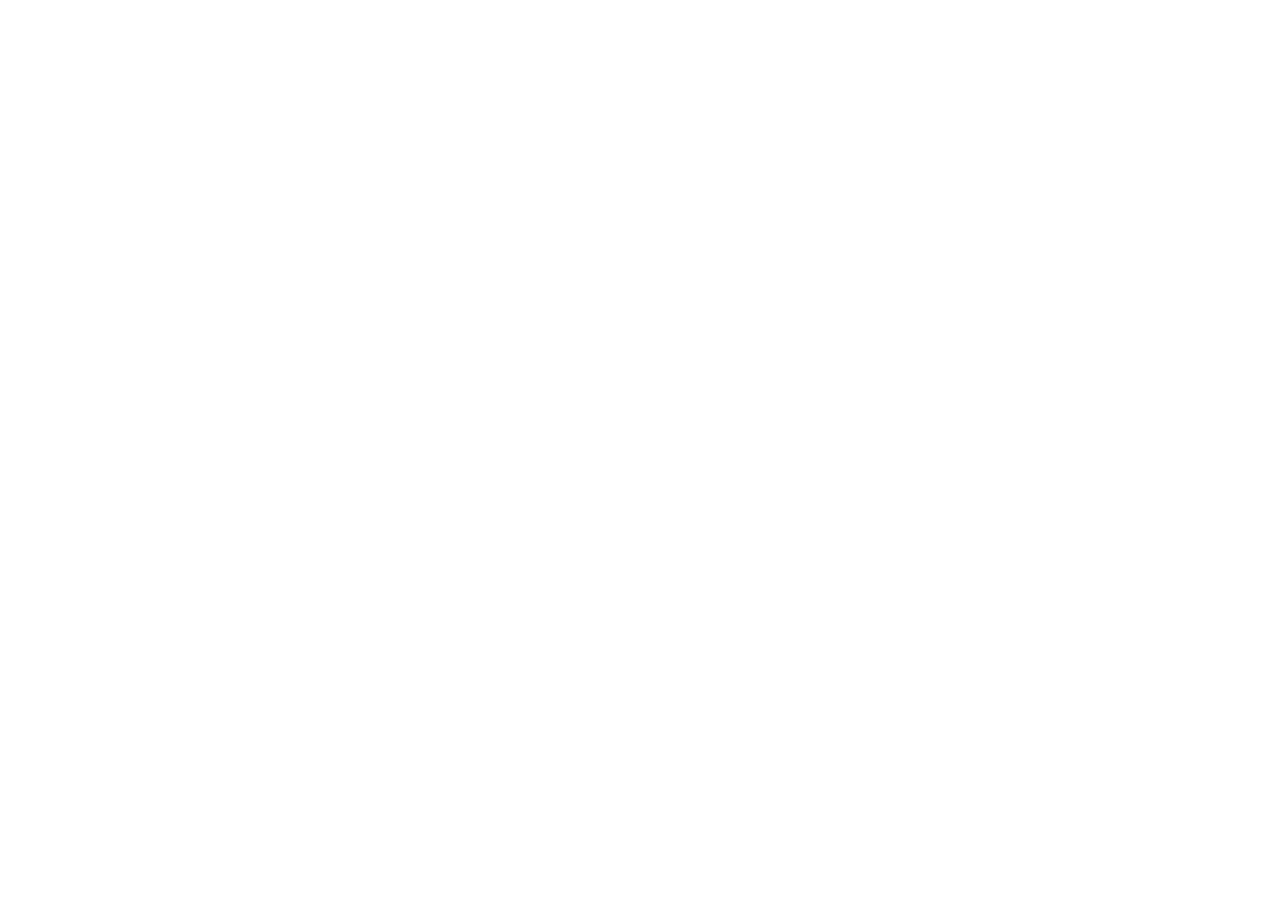
==== index.html @ 46de32ca "Update index.html" ====
<!doctype html>
<html lang="en">
  <head>
    <meta charset="UTF-8" />
    <link rel="icon" type="image/svg+xml" href="https://base44.com/logo_v2.svg" />
    <meta name="viewport" content="width=device-width, initial-scale=1.0" />
    
    <link rel="manifest" href="./manifest.json" />
    
    <title>Base44 APP</title>

    <script
      type="module"
      crossorigin
      src="./assets/index-KNVbCAAb.js"
    ></script>

    <link
      rel="stylesheet"
      crossorigin
      href="./assets/index-D_SB7FZJ.css"
    />
  </head>

  <body>
    <div id="root"></div>
  </body>
</html>
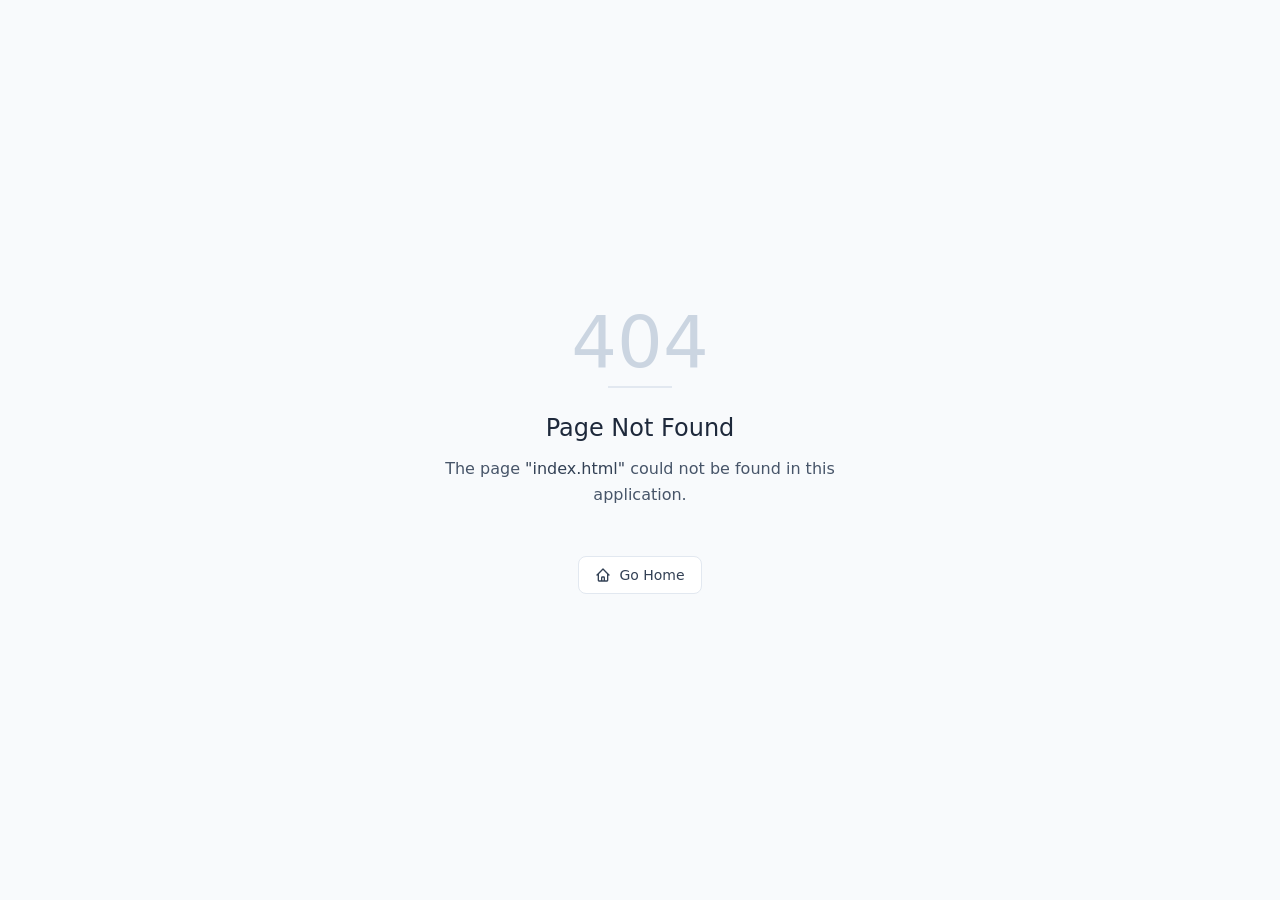
==== commit 710b972c: "Update index.html" ====
--- a/index.html
+++ b/index.html
@@ -4,24 +4,11 @@
     <meta charset="UTF-8" />
     <link rel="icon" type="image/svg+xml" href="https://base44.com/logo_v2.svg" />
     <meta name="viewport" content="width=device-width, initial-scale=1.0" />
-    
-    <link rel="manifest" href="./manifest.json" />
-    
-    <title>Base44 APP</title>
-
-    <script
-      type="module"
-      crossorigin
-      src="./assets/index-KNVbCAAb.js"
-    ></script>
-
-    <link
-      rel="stylesheet"
-      crossorigin
-      href="./assets/index-D_SB7FZJ.css"
-    />
+    <link rel="manifest" href="/manifest.json" />
+    <title>The LadyStringers Awakening Journals</title>
+    <script type="module" crossorigin src="/assets/index-knvbcaab.js"></script>
+    <link rel="stylesheet" crossorigin href="/assets/index-d_sb7fzj.css">
   </head>
-
   <body>
     <div id="root"></div>
   </body>
--- a/assets/index-d_sb7fzj.css
+++ b/assets/index-d_sb7fzj.css
@@ -0,0 +1 @@
+*,:before,:after{--tw-border-spacing-x: 0;--tw-border-spacing-y: 0;--tw-translate-x: 0;--tw-translate-y: 0;--tw-rotate: 0;--tw-skew-x: 0;--tw-skew-y: 0;--tw-scale-x: 1;--tw-scale-y: 1;--tw-pan-x: ;--tw-pan-y: ;--tw-pinch-zoom: ;--tw-scroll-snap-strictness: proximity;--tw-gradient-from-position: ;--tw-gradient-via-position: ;--tw-gradient-to-position: ;--tw-ordinal: ;--tw-slashed-zero: ;--tw-numeric-figure: ;--tw-numeric-spacing: ;--tw-numeric-fraction: ;--tw-ring-inset: ;--tw-ring-offset-width: 0px;--tw-ring-offset-color: #fff;--tw-ring-color: rgb(59 130 246 / .5);--tw-ring-offset-shadow: 0 0 #0000;--tw-ring-shadow: 0 0 #0000;--tw-shadow: 0 0 #0000;--tw-shadow-colored: 0 0 #0000;--tw-blur: ;--tw-brightness: ;--tw-contrast: ;--tw-grayscale: ;--tw-hue-rotate: ;--tw-invert: ;--tw-saturate: ;--tw-sepia: ;--tw-drop-shadow: ;--tw-backdrop-blur: ;--tw-backdrop-brightness: ;--tw-backdrop-contrast: ;--tw-backdrop-grayscale: ;--tw-backdrop-hue-rotate: ;--tw-backdrop-invert: ;--tw-backdrop-opacity: ;--tw-backdrop-saturate: ;--tw-backdrop-sepia: ;--tw-contain-size: ;--tw-contain-layout: ;--tw-contain-paint: ;--tw-contain-style: }::backdrop{--tw-border-spacing-x: 0;--tw-border-spacing-y: 0;--tw-translate-x: 0;--tw-translate-y: 0;--tw-rotate: 0;--tw-skew-x: 0;--tw-skew-y: 0;--tw-scale-x: 1;--tw-scale-y: 1;--tw-pan-x: ;--tw-pan-y: ;--tw-pinch-zoom: ;--tw-scroll-snap-strictness: proximity;--tw-gradient-from-position: ;--tw-gradient-via-position: ;--tw-gradient-to-position: ;--tw-ordinal: ;--tw-slashed-zero: ;--tw-numeric-figure: ;--tw-numeric-spacing: ;--tw-numeric-fraction: ;--tw-ring-inset: ;--tw-ring-offset-width: 0px;--tw-ring-offset-color: #fff;--tw-ring-color: rgb(59 130 246 / .5);--tw-ring-offset-shadow: 0 0 #0000;--tw-ring-shadow: 0 0 #0000;--tw-shadow: 0 0 #0000;--tw-shadow-colored: 0 0 #0000;--tw-blur: ;--tw-brightness: ;--tw-contrast: ;--tw-grayscale: ;--tw-hue-rotate: ;--tw-invert: ;--tw-saturate: ;--tw-sepia: ;--tw-drop-shadow: ;--tw-backdrop-blur: ;--tw-backdrop-brightness: ;--tw-backdrop-contrast: ;--tw-backdrop-grayscale: ;--tw-backdrop-hue-rotate: ;--tw-backdrop-invert: ;--tw-backdrop-opacity: ;--tw-backdrop-saturate: ;--tw-backdrop-sepia: ;--tw-contain-size: ;--tw-contain-layout: ;--tw-contain-paint: ;--tw-contain-style: }*,:before,:after{box-sizing:border-box;border-width:0;border-style:solid;border-color:#e5e7eb}:before,:after{--tw-content: ""}html,:host{line-height:1.5;-webkit-text-size-adjust:100%;-moz-tab-size:4;-o-tab-size:4;tab-size:4;font-family:ui-sans-serif,system-ui,sans-serif,"Apple Color Emoji","Segoe UI Emoji",Segoe UI Symbol,"Noto Color Emoji";font-feature-settings:normal;font-variation-settings:normal;-webkit-tap-highlight-color:transparent}body{margin:0;line-height:inherit}hr{height:0;color:inherit;border-top-width:1px}abbr:where([title]){-webkit-text-decoration:underline dotted;text-decoration:underline dotted}h1,h2,h3,h4,h5,h6{font-size:inherit;font-weight:inherit}a{color:inherit;text-decoration:inherit}b,strong{font-weight:bolder}code,kbd,samp,pre{font-family:ui-monospace,SFMono-Regular,Menlo,Monaco,Consolas,Liberation Mono,Courier New,monospace;font-feature-settings:normal;font-variation-settings:normal;font-size:1em}small{font-size:80%}sub,sup{font-size:75%;line-height:0;position:relative;vertical-align:baseline}sub{bottom:-.25em}sup{top:-.5em}table{text-indent:0;border-color:inherit;border-collapse:collapse}button,input,optgroup,select,textarea{font-family:inherit;font-feature-settings:inherit;font-variation-settings:inherit;font-size:100%;font-weight:inherit;line-height:inherit;letter-spacing:inherit;color:inherit;margin:0;padding:0}button,select{text-transform:none}button,input:where([type=button]),input:where([type=reset]),input:where([type=submit]){-webkit-appearance:button;background-color:transparent;background-image:none}:-moz-focusring{outline:auto}:-moz-ui-invalid{box-shadow:none}progress{vertical-align:baseline}::-webkit-inner-spin-button,::-webkit-outer-spin-button{height:auto}[type=search]{-webkit-appearance:textfield;outline-offset:-2px}::-webkit-search-decoration{-webkit-appearance:none}::-webkit-file-upload-button{-webkit-appearance:button;font:inherit}summary{display:list-item}blockquote,dl,dd,h1,h2,h3,h4,h5,h6,hr,figure,p,pre{margin:0}fieldset{margin:0;padding:0}legend{padding:0}ol,ul,menu{list-style:none;margin:0;padding:0}dialog{padding:0}textarea{resize:vertical}input::-moz-placeholder,textarea::-moz-placeholder{opacity:1;color:#9ca3af}input::placeholder,textarea::placeholder{opacity:1;color:#9ca3af}button,[role=button]{cursor:pointer}:disabled{cursor:default}img,svg,video,canvas,audio,iframe,embed,object{display:block;vertical-align:middle}img,video{max-width:100%;height:auto}[hidden]:where(:not([hidden=until-found])){display:none}:root{--background: 0 0% 100%;--foreground: 0 0% 3.9%;--card: 0 0% 100%;--card-foreground: 0 0% 3.9%;--popover: 0 0% 100%;--popover-foreground: 0 0% 3.9%;--primary: 0 0% 9%;--primary-foreground: 0 0% 98%;--secondary: 0 0% 96.1%;--secondary-foreground: 0 0% 9%;--muted: 0 0% 96.1%;--muted-foreground: 0 0% 45.1%;--accent: 0 0% 96.1%;--accent-foreground: 0 0% 9%;--destructive: 0 84.2% 60.2%;--destructive-foreground: 0 0% 98%;--border: 0 0% 89.8%;--input: 0 0% 89.8%;--ring: 0 0% 3.9%;--chart-1: 12 76% 61%;--chart-2: 173 58% 39%;--chart-3: 197 37% 24%;--chart-4: 43 74% 66%;--chart-5: 27 87% 67%;--radius: .5rem;--sidebar-background: 0 0% 98%;--sidebar-foreground: 240 5.3% 26.1%;--sidebar-primary: 240 5.9% 10%;--sidebar-primary-foreground: 0 0% 98%;--sidebar-accent: 240 4.8% 95.9%;--sidebar-accent-foreground: 240 5.9% 10%;--sidebar-border: 220 13% 91%;--sidebar-ring: 217.2 91.2% 59.8%}.dark{--background: 0 0% 3.9%;--foreground: 0 0% 98%;--card: 0 0% 3.9%;--card-foreground: 0 0% 98%;--popover: 0 0% 3.9%;--popover-foreground: 0 0% 98%;--primary: 0 0% 98%;--primary-foreground: 0 0% 9%;--secondary: 0 0% 14.9%;--secondary-foreground: 0 0% 98%;--muted: 0 0% 14.9%;--muted-foreground: 0 0% 63.9%;--accent: 0 0% 14.9%;--accent-foreground: 0 0% 98%;--destructive: 0 62.8% 30.6%;--destructive-foreground: 0 0% 98%;--border: 0 0% 14.9%;--input: 0 0% 14.9%;--ring: 0 0% 83.1%;--chart-1: 220 70% 50%;--chart-2: 160 60% 45%;--chart-3: 30 80% 55%;--chart-4: 280 65% 60%;--chart-5: 340 75% 55%;--sidebar-background: 240 5.9% 10%;--sidebar-foreground: 240 4.8% 95.9%;--sidebar-primary: 224.3 76.3% 48%;--sidebar-primary-foreground: 0 0% 100%;--sidebar-accent: 240 3.7% 15.9%;--sidebar-accent-foreground: 240 4.8% 95.9%;--sidebar-border: 240 3.7% 15.9%;--sidebar-ring: 217.2 91.2% 59.8%}*{border-color:hsl(var(--border));outline-color:hsl(var(--ring) / .5)}body{background-color:hsl(var(--background));color:hsl(var(--foreground))}.sr-only{position:absolute;width:1px;height:1px;padding:0;margin:-1px;overflow:hidden;clip:rect(0,0,0,0);white-space:nowrap;border-width:0}.pointer-events-none{pointer-events:none}.pointer-events-auto{pointer-events:auto}.visible{visibility:visible}.invisible{visibility:hidden}.fixed{position:fixed}.absolute{position:absolute}.relative{position:relative}.sticky{position:sticky}.inset-0{top:0;right:0;bottom:0;left:0}.inset-x-0{left:0;right:0}.inset-y-0{top:0;bottom:0}.-bottom-12{bottom:-3rem}.-left-12{left:-3rem}.-right-12{right:-3rem}.-top-12{top:-3rem}.bottom-0{bottom:0}.bottom-1\/4{bottom:25%}.left-0{left:0}.left-1{left:.25rem}.left-1\/2{left:50%}.left-1\/4{left:25%}.left-2{left:.5rem}.left-3{left:.75rem}.left-4{left:1rem}.left-\[50\%\]{left:50%}.right-0{right:0}.right-1{right:.25rem}.right-1\/4{right:25%}.right-2{right:.5rem}.right-3{right:.75rem}.right-4{right:1rem}.top-0{top:0}.top-1\.5{top:.375rem}.top-1\/2{top:50%}.top-1\/4{top:25%}.top-2{top:.5rem}.top-3\.5{top:.875rem}.top-4{top:1rem}.top-8{top:2rem}.top-\[1px\]{top:1px}.top-\[50\%\]{top:50%}.top-\[60\%\]{top:60%}.top-full{top:100%}.z-10{z-index:10}.z-20{z-index:20}.z-40{z-index:40}.z-50{z-index:50}.z-\[100\]{z-index:100}.z-\[1\]{z-index:1}.-mx-1{margin-left:-.25rem;margin-right:-.25rem}.mx-2{margin-left:.5rem;margin-right:.5rem}.mx-3\.5{margin-left:.875rem;margin-right:.875rem}.mx-auto{margin-left:auto;margin-right:auto}.my-0\.5{margin-top:.125rem;margin-bottom:.125rem}.my-1{margin-top:.25rem;margin-bottom:.25rem}.my-10{margin-top:2.5rem;margin-bottom:2.5rem}.-ml-4{margin-left:-1rem}.-mt-16{margin-top:-4rem}.-mt-4{margin-top:-1rem}.mb-0{margin-bottom:0}.mb-1{margin-bottom:.25rem}.mb-10{margin-bottom:2.5rem}.mb-12{margin-bottom:3rem}.mb-16{margin-bottom:4rem}.mb-2{margin-bottom:.5rem}.mb-24{margin-bottom:6rem}.mb-3{margin-bottom:.75rem}.mb-4{margin-bottom:1rem}.mb-5{margin-bottom:1.25rem}.mb-6{margin-bottom:1.5rem}.mb-8{margin-bottom:2rem}.ml-1{margin-left:.25rem}.ml-auto{margin-left:auto}.mr-2{margin-right:.5rem}.mt-0\.5{margin-top:.125rem}.mt-1\.5{margin-top:.375rem}.mt-10{margin-top:2.5rem}.mt-16{margin-top:4rem}.mt-2{margin-top:.5rem}.mt-24{margin-top:6rem}.mt-28{margin-top:7rem}.mt-4{margin-top:1rem}.mt-8{margin-top:2rem}.mt-auto{margin-top:auto}.block{display:block}.flex{display:flex}.inline-flex{display:inline-flex}.table{display:table}.grid{display:grid}.hidden{display:none}.aspect-square{aspect-ratio:1 / 1}.aspect-video{aspect-ratio:16 / 9}.size-4{width:1rem;height:1rem}.h-0\.5{height:.125rem}.h-1\.5{height:.375rem}.h-10{height:2.5rem}.h-11{height:2.75rem}.h-12{height:3rem}.h-16{height:4rem}.h-2{height:.5rem}.h-2\.5{height:.625rem}.h-20{height:5rem}.h-3{height:.75rem}.h-3\.5{height:.875rem}.h-4{height:1rem}.h-5{height:1.25rem}.h-6{height:1.5rem}.h-7{height:1.75rem}.h-8{height:2rem}.h-9{height:2.25rem}.h-\[1px\]{height:1px}.h-\[500px\]{height:500px}.h-\[600px\]{height:600px}.h-\[800px\]{height:800px}.h-\[var\(--radix-navigation-menu-viewport-height\)\]{height:var(--radix-navigation-menu-viewport-height)}.h-\[var\(--radix-select-trigger-height\)\]{height:var(--radix-select-trigger-height)}.h-auto{height:auto}.h-full{height:100%}.h-px{height:1px}.h-svh{height:100svh}.max-h-96{max-height:24rem}.max-h-\[300px\]{max-height:300px}.max-h-screen{max-height:100vh}.min-h-0{min-height:0px}.min-h-\[44px\]{min-height:44px}.min-h-\[60px\]{min-height:60px}.min-h-screen{min-height:100vh}.min-h-svh{min-height:100svh}.w-0{width:0px}.w-1{width:.25rem}.w-10{width:2.5rem}.w-11{width:2.75rem}.w-12{width:3rem}.w-16{width:4rem}.w-2{width:.5rem}.w-2\.5{width:.625rem}.w-3{width:.75rem}.w-3\.5{width:.875rem}.w-3\/4{width:75%}.w-32{width:8rem}.w-4{width:1rem}.w-5{width:1.25rem}.w-6{width:1.5rem}.w-64{width:16rem}.w-7{width:1.75rem}.w-72{width:18rem}.w-8{width:2rem}.w-9{width:2.25rem}.w-\[--sidebar-width\]{width:var(--sidebar-width)}.w-\[100px\]{width:100px}.w-\[1px\]{width:1px}.w-\[500px\]{width:500px}.w-\[600px\]{width:600px}.w-\[800px\]{width:800px}.w-auto{width:auto}.w-full{width:100%}.w-max{width:-moz-max-content;width:max-content}.w-px{width:1px}.min-w-0{min-width:0px}.min-w-10{min-width:2.5rem}.min-w-5{min-width:1.25rem}.min-w-8{min-width:2rem}.min-w-9{min-width:2.25rem}.min-w-\[12rem\]{min-width:12rem}.min-w-\[8rem\]{min-width:8rem}.min-w-\[var\(--radix-select-trigger-width\)\]{min-width:var(--radix-select-trigger-width)}.max-w-2xl{max-width:42rem}.max-w-3xl{max-width:48rem}.max-w-5xl{max-width:64rem}.max-w-7xl{max-width:80rem}.max-w-\[--skeleton-width\]{max-width:var(--skeleton-width)}.max-w-\[820px\]{max-width:820px}.max-w-lg{max-width:32rem}.max-w-max{max-width:-moz-max-content;max-width:max-content}.max-w-md{max-width:28rem}.max-w-sm{max-width:24rem}.max-w-xl{max-width:36rem}.flex-1{flex:1 1 0%}.flex-shrink-0,.shrink-0{flex-shrink:0}.grow{flex-grow:1}.grow-0{flex-grow:0}.basis-full{flex-basis:100%}.caption-bottom{caption-side:bottom}.border-collapse{border-collapse:collapse}.-translate-x-1\/2{--tw-translate-x: -50%;transform:translate(var(--tw-translate-x),var(--tw-translate-y)) rotate(var(--tw-rotate)) skew(var(--tw-skew-x)) skewY(var(--tw-skew-y)) scaleX(var(--tw-scale-x)) scaleY(var(--tw-scale-y))}.-translate-x-px{--tw-translate-x: -1px;transform:translate(var(--tw-translate-x),var(--tw-translate-y)) rotate(var(--tw-rotate)) skew(var(--tw-skew-x)) skewY(var(--tw-skew-y)) scaleX(var(--tw-scale-x)) scaleY(var(--tw-scale-y))}.-translate-y-1\/2{--tw-translate-y: -50%;transform:translate(var(--tw-translate-x),var(--tw-translate-y)) rotate(var(--tw-rotate)) skew(var(--tw-skew-x)) skewY(var(--tw-skew-y)) scaleX(var(--tw-scale-x)) scaleY(var(--tw-scale-y))}.translate-x-\[-50\%\]{--tw-translate-x: -50%;transform:translate(var(--tw-translate-x),var(--tw-translate-y)) rotate(var(--tw-rotate)) skew(var(--tw-skew-x)) skewY(var(--tw-skew-y)) scaleX(var(--tw-scale-x)) scaleY(var(--tw-scale-y))}.translate-x-px{--tw-translate-x: 1px;transform:translate(var(--tw-translate-x),var(--tw-translate-y)) rotate(var(--tw-rotate)) skew(var(--tw-skew-x)) skewY(var(--tw-skew-y)) scaleX(var(--tw-scale-x)) scaleY(var(--tw-scale-y))}.translate-y-\[-50\%\]{--tw-translate-y: -50%;transform:translate(var(--tw-translate-x),var(--tw-translate-y)) rotate(var(--tw-rotate)) skew(var(--tw-skew-x)) skewY(var(--tw-skew-y)) scaleX(var(--tw-scale-x)) scaleY(var(--tw-scale-y))}.rotate-45{--tw-rotate: 45deg;transform:translate(var(--tw-translate-x),var(--tw-translate-y)) rotate(var(--tw-rotate)) skew(var(--tw-skew-x)) skewY(var(--tw-skew-y)) scaleX(var(--tw-scale-x)) scaleY(var(--tw-scale-y))}.rotate-90{--tw-rotate: 90deg;transform:translate(var(--tw-translate-x),var(--tw-translate-y)) rotate(var(--tw-rotate)) skew(var(--tw-skew-x)) skewY(var(--tw-skew-y)) scaleX(var(--tw-scale-x)) scaleY(var(--tw-scale-y))}.transform{transform:translate(var(--tw-translate-x),var(--tw-translate-y)) rotate(var(--tw-rotate)) skew(var(--tw-skew-x)) skewY(var(--tw-skew-y)) scaleX(var(--tw-scale-x)) scaleY(var(--tw-scale-y))}@keyframes pulse{50%{opacity:.5}}.animate-pulse{animation:pulse 2s cubic-bezier(.4,0,.6,1) infinite}@keyframes spin{to{transform:rotate(360deg)}}.animate-spin{animation:spin 1s linear infinite}.cursor-default{cursor:default}.cursor-pointer{cursor:pointer}.touch-none{touch-action:none}.select-none{-webkit-user-select:none;-moz-user-select:none;user-select:none}.list-inside{list-style-position:inside}.list-disc{list-style-type:disc}.list-none{list-style-type:none}.grid-cols-1{grid-template-columns:repeat(1,minmax(0,1fr))}.flex-row{flex-direction:row}.flex-col{flex-direction:column}.flex-col-reverse{flex-direction:column-reverse}.flex-wrap{flex-wrap:wrap}.items-start{align-items:flex-start}.items-end{align-items:flex-end}.items-center{align-items:center}.items-stretch{align-items:stretch}.justify-center{justify-content:center}.justify-between{justify-content:space-between}.justify-around{justify-content:space-around}.gap-1{gap:.25rem}.gap-1\.5{gap:.375rem}.gap-2{gap:.5rem}.gap-3{gap:.75rem}.gap-4{gap:1rem}.gap-6{gap:1.5rem}.space-x-1>:not([hidden])~:not([hidden]){--tw-space-x-reverse: 0;margin-right:calc(.25rem * var(--tw-space-x-reverse));margin-left:calc(.25rem * calc(1 - var(--tw-space-x-reverse)))}.space-x-3>:not([hidden])~:not([hidden]){--tw-space-x-reverse: 0;margin-right:calc(.75rem * var(--tw-space-x-reverse));margin-left:calc(.75rem * calc(1 - var(--tw-space-x-reverse)))}.space-x-4>:not([hidden])~:not([hidden]){--tw-space-x-reverse: 0;margin-right:calc(1rem * var(--tw-space-x-reverse));margin-left:calc(1rem * calc(1 - var(--tw-space-x-reverse)))}.space-y-1>:not([hidden])~:not([hidden]){--tw-space-y-reverse: 0;margin-top:calc(.25rem * calc(1 - var(--tw-space-y-reverse)));margin-bottom:calc(.25rem * var(--tw-space-y-reverse))}.space-y-1\.5>:not([hidden])~:not([hidden]){--tw-space-y-reverse: 0;margin-top:calc(.375rem * calc(1 - var(--tw-space-y-reverse)));margin-bottom:calc(.375rem * var(--tw-space-y-reverse))}.space-y-2>:not([hidden])~:not([hidden]){--tw-space-y-reverse: 0;margin-top:calc(.5rem * calc(1 - var(--tw-space-y-reverse)));margin-bottom:calc(.5rem * var(--tw-space-y-reverse))}.space-y-20>:not([hidden])~:not([hidden]){--tw-space-y-reverse: 0;margin-top:calc(5rem * calc(1 - var(--tw-space-y-reverse)));margin-bottom:calc(5rem * var(--tw-space-y-reverse))}.space-y-3>:not([hidden])~:not([hidden]){--tw-space-y-reverse: 0;margin-top:calc(.75rem * calc(1 - var(--tw-space-y-reverse)));margin-bottom:calc(.75rem * var(--tw-space-y-reverse))}.space-y-4>:not([hidden])~:not([hidden]){--tw-space-y-reverse: 0;margin-top:calc(1rem * calc(1 - var(--tw-space-y-reverse)));margin-bottom:calc(1rem * var(--tw-space-y-reverse))}.space-y-6>:not([hidden])~:not([hidden]){--tw-space-y-reverse: 0;margin-top:calc(1.5rem * calc(1 - var(--tw-space-y-reverse)));margin-bottom:calc(1.5rem * var(--tw-space-y-reverse))}.overflow-auto{overflow:auto}.overflow-hidden{overflow:hidden}.overflow-y-auto{overflow-y:auto}.overflow-x-hidden{overflow-x:hidden}.whitespace-nowrap{white-space:nowrap}.break-words{overflow-wrap:break-word}.rounded{border-radius:.25rem}.rounded-2xl{border-radius:1rem}.rounded-\[2px\]{border-radius:2px}.rounded-\[inherit\]{border-radius:inherit}.rounded-full{border-radius:9999px}.rounded-lg{border-radius:var(--radius)}.rounded-md{border-radius:calc(var(--radius) - 2px)}.rounded-sm{border-radius:calc(var(--radius) - 4px)}.rounded-xl{border-radius:.75rem}.rounded-t-\[10px\]{border-top-left-radius:10px;border-top-right-radius:10px}.rounded-tl-sm{border-top-left-radius:calc(var(--radius) - 4px)}.border{border-width:1px}.border-2{border-width:2px}.border-4{border-width:4px}.border-\[1\.5px\]{border-width:1.5px}.border-y{border-top-width:1px;border-bottom-width:1px}.border-b{border-bottom-width:1px}.border-l{border-left-width:1px}.border-l-2{border-left-width:2px}.border-r{border-right-width:1px}.border-t{border-top-width:1px}.border-dashed{border-style:dashed}.border-\[\#C4A484\]\/15{border-color:#c4a48426}.border-\[\#C4A484\]\/20{border-color:#c4a48433}.border-\[\#C4A484\]\/60{border-color:#c4a48499}.border-\[\#D4AF37\]{--tw-border-opacity: 1;border-color:rgb(212 175 55 / var(--tw-border-opacity, 1))}.border-\[\#D4AF37\]\/20{border-color:#d4af3733}.border-\[\#D4AF37\]\/30{border-color:#d4af374d}.border-\[\#D4AF37\]\/40{border-color:#d4af3766}.border-\[--color-border\]{border-color:var(--color-border)}.border-border\/50{border-color:hsl(var(--border) / .5)}.border-destructive{border-color:hsl(var(--destructive))}.border-destructive\/50{border-color:hsl(var(--destructive) / .5)}.border-input{border-color:hsl(var(--input))}.border-primary{border-color:hsl(var(--primary))}.border-primary\/50{border-color:hsl(var(--primary) / .5)}.border-red-500\/20{border-color:#ef444433}.border-red-500\/30{border-color:#ef44444d}.border-red-600{--tw-border-opacity: 1;border-color:rgb(220 38 38 / var(--tw-border-opacity, 1))}.border-sidebar-border{border-color:hsl(var(--sidebar-border))}.border-slate-100{--tw-border-opacity: 1;border-color:rgb(241 245 249 / var(--tw-border-opacity, 1))}.border-slate-200{--tw-border-opacity: 1;border-color:rgb(226 232 240 / var(--tw-border-opacity, 1))}.border-transparent{border-color:transparent}.border-l-transparent{border-left-color:transparent}.border-t-slate-800{--tw-border-opacity: 1;border-top-color:rgb(30 41 59 / var(--tw-border-opacity, 1))}.border-t-transparent{border-top-color:transparent}.bg-\[\#080A12\]{--tw-bg-opacity: 1;background-color:rgb(8 10 18 / var(--tw-bg-opacity, 1))}.bg-\[\#080A12\]\/95{background-color:#080a12f2}.bg-\[\#0a0a0a\]{--tw-bg-opacity: 1;background-color:rgb(10 10 10 / var(--tw-bg-opacity, 1))}.bg-\[\#1a1a1a\]{--tw-bg-opacity: 1;background-color:rgb(26 26 26 / var(--tw-bg-opacity, 1))}.bg-\[\#D4AF37\]{--tw-bg-opacity: 1;background-color:rgb(212 175 55 / var(--tw-bg-opacity, 1))}.bg-\[\#D4AF37\]\/10{background-color:#d4af371a}.bg-\[\#D4AF37\]\/20{background-color:#d4af3733}.bg-\[--color-bg\]{background-color:var(--color-bg)}.bg-accent{background-color:hsl(var(--accent))}.bg-background{background-color:hsl(var(--background))}.bg-black\/80{background-color:#000c}.bg-border{background-color:hsl(var(--border))}.bg-card{background-color:hsl(var(--card))}.bg-destructive{background-color:hsl(var(--destructive))}.bg-foreground{background-color:hsl(var(--foreground))}.bg-muted{background-color:hsl(var(--muted))}.bg-muted\/50{background-color:hsl(var(--muted) / .5)}.bg-orange-100{--tw-bg-opacity: 1;background-color:rgb(255 237 213 / var(--tw-bg-opacity, 1))}.bg-orange-400{--tw-bg-opacity: 1;background-color:rgb(251 146 60 / var(--tw-bg-opacity, 1))}.bg-popover{background-color:hsl(var(--popover))}.bg-primary{background-color:hsl(var(--primary))}.bg-primary\/10{background-color:hsl(var(--primary) / .1)}.bg-primary\/20{background-color:hsl(var(--primary) / .2)}.bg-red-600{--tw-bg-opacity: 1;background-color:rgb(220 38 38 / var(--tw-bg-opacity, 1))}.bg-red-950\/20{background-color:#450a0a33}.bg-secondary{background-color:hsl(var(--secondary))}.bg-sidebar{background-color:hsl(var(--sidebar-background))}.bg-sidebar-border{background-color:hsl(var(--sidebar-border))}.bg-slate-100{--tw-bg-opacity: 1;background-color:rgb(241 245 249 / var(--tw-bg-opacity, 1))}.bg-slate-200{--tw-bg-opacity: 1;background-color:rgb(226 232 240 / var(--tw-bg-opacity, 1))}.bg-slate-50{--tw-bg-opacity: 1;background-color:rgb(248 250 252 / var(--tw-bg-opacity, 1))}.bg-transparent{background-color:transparent}.bg-white{--tw-bg-opacity: 1;background-color:rgb(255 255 255 / var(--tw-bg-opacity, 1))}.bg-white\/5{background-color:#ffffff0d}.bg-gradient-to-b{background-image:linear-gradient(to bottom,var(--tw-gradient-stops))}.bg-gradient-to-br{background-image:linear-gradient(to bottom right,var(--tw-gradient-stops))}.bg-gradient-to-r{background-image:linear-gradient(to right,var(--tw-gradient-stops))}.from-\[\#1a1a1a\]{--tw-gradient-from: #1a1a1a var(--tw-gradient-from-position);--tw-gradient-to: rgb(26 26 26 / 0) var(--tw-gradient-to-position);--tw-gradient-stops: var(--tw-gradient-from), var(--tw-gradient-to)}.from-transparent{--tw-gradient-from: transparent var(--tw-gradient-from-position);--tw-gradient-to: rgb(0 0 0 / 0) var(--tw-gradient-to-position);--tw-gradient-stops: var(--tw-gradient-from), var(--tw-gradient-to)}.from-white{--tw-gradient-from: #fff var(--tw-gradient-from-position);--tw-gradient-to: rgb(255 255 255 / 0) var(--tw-gradient-to-position);--tw-gradient-stops: var(--tw-gradient-from), var(--tw-gradient-to)}.via-\[\#C4A484\]\/40{--tw-gradient-to: rgb(196 164 132 / 0) var(--tw-gradient-to-position);--tw-gradient-stops: var(--tw-gradient-from), rgb(196 164 132 / .4) var(--tw-gradient-via-position), var(--tw-gradient-to)}.via-\[\#D4AF37\]{--tw-gradient-to: rgb(212 175 55 / 0) var(--tw-gradient-to-position);--tw-gradient-stops: var(--tw-gradient-from), #D4AF37 var(--tw-gradient-via-position), var(--tw-gradient-to)}.via-\[\#D4AF37\]\/50{--tw-gradient-to: rgb(212 175 55 / 0) var(--tw-gradient-to-position);--tw-gradient-stops: var(--tw-gradient-from), rgb(212 175 55 / .5) var(--tw-gradient-via-position), var(--tw-gradient-to)}.to-\[\#0a0a0a\]{--tw-gradient-to: #0a0a0a var(--tw-gradient-to-position)}.to-slate-50{--tw-gradient-to: #f8fafc var(--tw-gradient-to-position)}.to-transparent{--tw-gradient-to: transparent var(--tw-gradient-to-position)}.fill-current{fill:currentColor}.fill-primary{fill:hsl(var(--primary))}.object-contain{-o-object-fit:contain;object-fit:contain}.p-0{padding:0}.p-1{padding:.25rem}.p-2{padding:.5rem}.p-3{padding:.75rem}.p-4{padding:1rem}.p-6{padding:1.5rem}.p-8{padding:2rem}.p-\[1px\]{padding:1px}.px-1{padding-left:.25rem;padding-right:.25rem}.px-1\.5{padding-left:.375rem;padding-right:.375rem}.px-2{padding-left:.5rem;padding-right:.5rem}.px-2\.5{padding-left:.625rem;padding-right:.625rem}.px-3{padding-left:.75rem;padding-right:.75rem}.px-4{padding-left:1rem;padding-right:1rem}.px-6{padding-left:1.5rem;padding-right:1.5rem}.px-8{padding-left:2rem;padding-right:2rem}.py-0\.5{padding-top:.125rem;padding-bottom:.125rem}.py-1{padding-top:.25rem;padding-bottom:.25rem}.py-1\.5{padding-top:.375rem;padding-bottom:.375rem}.py-12{padding-top:3rem;padding-bottom:3rem}.py-16{padding-top:4rem;padding-bottom:4rem}.py-2{padding-top:.5rem;padding-bottom:.5rem}.py-3{padding-top:.75rem;padding-bottom:.75rem}.py-4{padding-top:1rem;padding-bottom:1rem}.py-5{padding-top:1.25rem;padding-bottom:1.25rem}.py-6{padding-top:1.5rem;padding-bottom:1.5rem}.pb-0{padding-bottom:0}.pb-3{padding-bottom:.75rem}.pb-4{padding-bottom:1rem}.pb-8{padding-bottom:2rem}.pl-11{padding-left:2.75rem}.pl-2{padding-left:.5rem}.pl-2\.5{padding-left:.625rem}.pl-4{padding-left:1rem}.pl-5{padding-left:1.25rem}.pl-8{padding-left:2rem}.pr-2{padding-right:.5rem}.pr-2\.5{padding-right:.625rem}.pr-8{padding-right:2rem}.pt-0{padding-top:0}.pt-1{padding-top:.25rem}.pt-10{padding-top:2.5rem}.pt-14{padding-top:3.5rem}.pt-3{padding-top:.75rem}.pt-4{padding-top:1rem}.pt-6{padding-top:1.5rem}.pt-8{padding-top:2rem}.text-left{text-align:left}.text-center{text-align:center}.align-middle{vertical-align:middle}.font-mono{font-family:ui-monospace,SFMono-Regular,Menlo,Monaco,Consolas,Liberation Mono,Courier New,monospace}.font-serif{font-family:ui-serif,Georgia,Cambria,Times New Roman,Times,serif}.text-2xl{font-size:1.5rem;line-height:2rem}.text-3xl{font-size:1.875rem;line-height:2.25rem}.text-4xl{font-size:2.25rem;line-height:2.5rem}.text-7xl{font-size:4.5rem;line-height:1}.text-\[0\.8rem\]{font-size:.8rem}.text-base{font-size:1rem;line-height:1.5rem}.text-lg{font-size:1.125rem;line-height:1.75rem}.text-sm{font-size:.875rem;line-height:1.25rem}.text-xl{font-size:1.25rem;line-height:1.75rem}.text-xs{font-size:.75rem;line-height:1rem}.font-bold{font-weight:700}.font-light{font-weight:300}.font-medium{font-weight:500}.font-normal{font-weight:400}.font-semibold{font-weight:600}.uppercase{text-transform:uppercase}.italic{font-style:italic}.tabular-nums{--tw-numeric-spacing: tabular-nums;font-variant-numeric:var(--tw-ordinal) var(--tw-slashed-zero) var(--tw-numeric-figure) var(--tw-numeric-spacing) var(--tw-numeric-fraction)}.leading-none{line-height:1}.leading-relaxed{line-height:1.625}.leading-tight{line-height:1.25}.tracking-\[0\.3em\]{letter-spacing:.3em}.tracking-tight{letter-spacing:-.025em}.tracking-wide{letter-spacing:.025em}.tracking-widest{letter-spacing:.1em}.text-\[\#080A12\]{--tw-text-opacity: 1;color:rgb(8 10 18 / var(--tw-text-opacity, 1))}.text-\[\#C4A484\]{--tw-text-opacity: 1;color:rgb(196 164 132 / var(--tw-text-opacity, 1))}.text-\[\#C4A484\]\/10{color:#c4a4841a}.text-\[\#D4AF37\]{--tw-text-opacity: 1;color:rgb(212 175 55 / var(--tw-text-opacity, 1))}.text-\[\#D4AF37\]\/50{color:#d4af3780}.text-\[\#E6D5B8\]{--tw-text-opacity: 1;color:rgb(230 213 184 / var(--tw-text-opacity, 1))}.text-\[\#E6D5B8\]\/40{color:#e6d5b866}.text-\[\#E6D5B8\]\/50{color:#e6d5b880}.text-\[\#E6D5B8\]\/60{color:#e6d5b899}.text-\[\#E6D5B8\]\/70{color:#e6d5b8b3}.text-\[\#E6D5B8\]\/80{color:#e6d5b8cc}.text-\[\#E6D5B8\]\/90{color:#e6d5b8e6}.text-accent-foreground{color:hsl(var(--accent-foreground))}.text-card-foreground{color:hsl(var(--card-foreground))}.text-current{color:currentColor}.text-destructive{color:hsl(var(--destructive))}.text-destructive-foreground{color:hsl(var(--destructive-foreground))}.text-foreground{color:hsl(var(--foreground))}.text-foreground\/50{color:hsl(var(--foreground) / .5)}.text-muted-foreground{color:hsl(var(--muted-foreground))}.text-orange-600{--tw-text-opacity: 1;color:rgb(234 88 12 / var(--tw-text-opacity, 1))}.text-popover-foreground{color:hsl(var(--popover-foreground))}.text-primary{color:hsl(var(--primary))}.text-primary-foreground{color:hsl(var(--primary-foreground))}.text-red-400{--tw-text-opacity: 1;color:rgb(248 113 113 / var(--tw-text-opacity, 1))}.text-red-500{--tw-text-opacity: 1;color:rgb(239 68 68 / var(--tw-text-opacity, 1))}.text-secondary-foreground{color:hsl(var(--secondary-foreground))}.text-sidebar-foreground{color:hsl(var(--sidebar-foreground))}.text-sidebar-foreground\/70{color:hsl(var(--sidebar-foreground) / .7)}.text-slate-300{--tw-text-opacity: 1;color:rgb(203 213 225 / var(--tw-text-opacity, 1))}.text-slate-600{--tw-text-opacity: 1;color:rgb(71 85 105 / var(--tw-text-opacity, 1))}.text-slate-700{--tw-text-opacity: 1;color:rgb(51 65 85 / var(--tw-text-opacity, 1))}.text-slate-800{--tw-text-opacity: 1;color:rgb(30 41 59 / var(--tw-text-opacity, 1))}.text-slate-900{--tw-text-opacity: 1;color:rgb(15 23 42 / var(--tw-text-opacity, 1))}.text-white{--tw-text-opacity: 1;color:rgb(255 255 255 / var(--tw-text-opacity, 1))}.underline-offset-4{text-underline-offset:4px}.opacity-0{opacity:0}.opacity-15{opacity:.15}.opacity-20{opacity:.2}.opacity-50{opacity:.5}.opacity-60{opacity:.6}.opacity-70{opacity:.7}.opacity-90{opacity:.9}.shadow{--tw-shadow: 0 1px 3px 0 rgb(0 0 0 / .1), 0 1px 2px -1px rgb(0 0 0 / .1);--tw-shadow-colored: 0 1px 3px 0 var(--tw-shadow-color), 0 1px 2px -1px var(--tw-shadow-color);box-shadow:var(--tw-ring-offset-shadow, 0 0 #0000),var(--tw-ring-shadow, 0 0 #0000),var(--tw-shadow)}.shadow-2xl{--tw-shadow: 0 25px 50px -12px rgb(0 0 0 / .25);--tw-shadow-colored: 0 25px 50px -12px var(--tw-shadow-color);box-shadow:var(--tw-ring-offset-shadow, 0 0 #0000),var(--tw-ring-shadow, 0 0 #0000),var(--tw-shadow)}.shadow-\[0_0_0_1px_hsl\(var\(--sidebar-border\)\)\]{--tw-shadow: 0 0 0 1px hsl(var(--sidebar-border));--tw-shadow-colored: 0 0 0 1px var(--tw-shadow-color);box-shadow:var(--tw-ring-offset-shadow, 0 0 #0000),var(--tw-ring-shadow, 0 0 #0000),var(--tw-shadow)}.shadow-lg{--tw-shadow: 0 10px 15px -3px rgb(0 0 0 / .1), 0 4px 6px -4px rgb(0 0 0 / .1);--tw-shadow-colored: 0 10px 15px -3px var(--tw-shadow-color), 0 4px 6px -4px var(--tw-shadow-color);box-shadow:var(--tw-ring-offset-shadow, 0 0 #0000),var(--tw-ring-shadow, 0 0 #0000),var(--tw-shadow)}.shadow-md{--tw-shadow: 0 4px 6px -1px rgb(0 0 0 / .1), 0 2px 4px -2px rgb(0 0 0 / .1);--tw-shadow-colored: 0 4px 6px -1px var(--tw-shadow-color), 0 2px 4px -2px var(--tw-shadow-color);box-shadow:var(--tw-ring-offset-shadow, 0 0 #0000),var(--tw-ring-shadow, 0 0 #0000),var(--tw-shadow)}.shadow-none{--tw-shadow: 0 0 #0000;--tw-shadow-colored: 0 0 #0000;box-shadow:var(--tw-ring-offset-shadow, 0 0 #0000),var(--tw-ring-shadow, 0 0 #0000),var(--tw-shadow)}.shadow-sm{--tw-shadow: 0 1px 2px 0 rgb(0 0 0 / .05);--tw-shadow-colored: 0 1px 2px 0 var(--tw-shadow-color);box-shadow:var(--tw-ring-offset-shadow, 0 0 #0000),var(--tw-ring-shadow, 0 0 #0000),var(--tw-shadow)}.shadow-xl{--tw-shadow: 0 20px 25px -5px rgb(0 0 0 / .1), 0 8px 10px -6px rgb(0 0 0 / .1);--tw-shadow-colored: 0 20px 25px -5px var(--tw-shadow-color), 0 8px 10px -6px var(--tw-shadow-color);box-shadow:var(--tw-ring-offset-shadow, 0 0 #0000),var(--tw-ring-shadow, 0 0 #0000),var(--tw-shadow)}.outline-none{outline:2px solid transparent;outline-offset:2px}.outline{outline-style:solid}.ring-0{--tw-ring-offset-shadow: var(--tw-ring-inset) 0 0 0 var(--tw-ring-offset-width) var(--tw-ring-offset-color);--tw-ring-shadow: var(--tw-ring-inset) 0 0 0 calc(0px + var(--tw-ring-offset-width)) var(--tw-ring-color);box-shadow:var(--tw-ring-offset-shadow),var(--tw-ring-shadow),var(--tw-shadow, 0 0 #0000)}.ring-1{--tw-ring-offset-shadow: var(--tw-ring-inset) 0 0 0 var(--tw-ring-offset-width) var(--tw-ring-offset-color);--tw-ring-shadow: var(--tw-ring-inset) 0 0 0 calc(1px + var(--tw-ring-offset-width)) var(--tw-ring-color);box-shadow:var(--tw-ring-offset-shadow),var(--tw-ring-shadow),var(--tw-shadow, 0 0 #0000)}.ring-ring{--tw-ring-color: hsl(var(--ring))}.ring-sidebar-ring{--tw-ring-color: hsl(var(--sidebar-ring))}.ring-offset-background{--tw-ring-offset-color: hsl(var(--background))}.blur-3xl{--tw-blur: blur(64px);filter:var(--tw-blur) var(--tw-brightness) var(--tw-contrast) var(--tw-grayscale) var(--tw-hue-rotate) var(--tw-invert) var(--tw-saturate) var(--tw-sepia) var(--tw-drop-shadow)}.blur-xl{--tw-blur: blur(24px);filter:var(--tw-blur) var(--tw-brightness) var(--tw-contrast) var(--tw-grayscale) var(--tw-hue-rotate) var(--tw-invert) var(--tw-saturate) var(--tw-sepia) var(--tw-drop-shadow)}.filter{filter:var(--tw-blur) var(--tw-brightness) var(--tw-contrast) var(--tw-grayscale) var(--tw-hue-rotate) var(--tw-invert) var(--tw-saturate) var(--tw-sepia) var(--tw-drop-shadow)}.backdrop-blur-lg{--tw-backdrop-blur: blur(16px);-webkit-backdrop-filter:var(--tw-backdrop-blur) var(--tw-backdrop-brightness) var(--tw-backdrop-contrast) var(--tw-backdrop-grayscale) var(--tw-backdrop-hue-rotate) var(--tw-backdrop-invert) var(--tw-backdrop-opacity) var(--tw-backdrop-saturate) var(--tw-backdrop-sepia);backdrop-filter:var(--tw-backdrop-blur) var(--tw-backdrop-brightness) var(--tw-backdrop-contrast) var(--tw-backdrop-grayscale) var(--tw-backdrop-hue-rotate) var(--tw-backdrop-invert) var(--tw-backdrop-opacity) var(--tw-backdrop-saturate) var(--tw-backdrop-sepia)}.backdrop-blur-sm{--tw-backdrop-blur: blur(4px);-webkit-backdrop-filter:var(--tw-backdrop-blur) var(--tw-backdrop-brightness) var(--tw-backdrop-contrast) var(--tw-backdrop-grayscale) var(--tw-backdrop-hue-rotate) var(--tw-backdrop-invert) var(--tw-backdrop-opacity) var(--tw-backdrop-saturate) var(--tw-backdrop-sepia);backdrop-filter:var(--tw-backdrop-blur) var(--tw-backdrop-brightness) var(--tw-backdrop-contrast) var(--tw-backdrop-grayscale) var(--tw-backdrop-hue-rotate) var(--tw-backdrop-invert) var(--tw-backdrop-opacity) var(--tw-backdrop-saturate) var(--tw-backdrop-sepia)}.transition{transition-property:color,background-color,border-color,text-decoration-color,fill,stroke,opacity,box-shadow,transform,filter,backdrop-filter;transition-timing-function:cubic-bezier(.4,0,.2,1);transition-duration:.15s}.transition-\[left\,right\,width\]{transition-property:left,right,width;transition-timing-function:cubic-bezier(.4,0,.2,1);transition-duration:.15s}.transition-\[margin\,opacity\]{transition-property:margin,opacity;transition-timing-function:cubic-bezier(.4,0,.2,1);transition-duration:.15s}.transition-\[width\,height\,padding\]{transition-property:width,height,padding;transition-timing-function:cubic-bezier(.4,0,.2,1);transition-duration:.15s}.transition-\[width\]{transition-property:width;transition-timing-function:cubic-bezier(.4,0,.2,1);transition-duration:.15s}.transition-all{transition-property:all;transition-timing-function:cubic-bezier(.4,0,.2,1);transition-duration:.15s}.transition-colors{transition-property:color,background-color,border-color,text-decoration-color,fill,stroke;transition-timing-function:cubic-bezier(.4,0,.2,1);transition-duration:.15s}.transition-opacity{transition-property:opacity;transition-timing-function:cubic-bezier(.4,0,.2,1);transition-duration:.15s}.transition-transform{transition-property:transform;transition-timing-function:cubic-bezier(.4,0,.2,1);transition-duration:.15s}.duration-1000{transition-duration:1s}.duration-200{transition-duration:.2s}.duration-300{transition-duration:.3s}.ease-in-out{transition-timing-function:cubic-bezier(.4,0,.2,1)}.ease-linear{transition-timing-function:linear}@keyframes enter{0%{opacity:var(--tw-enter-opacity, 1);transform:translate3d(var(--tw-enter-translate-x, 0),var(--tw-enter-translate-y, 0),0) scale3d(var(--tw-enter-scale, 1),var(--tw-enter-scale, 1),var(--tw-enter-scale, 1)) rotate(var(--tw-enter-rotate, 0))}}@keyframes exit{to{opacity:var(--tw-exit-opacity, 1);transform:translate3d(var(--tw-exit-translate-x, 0),var(--tw-exit-translate-y, 0),0) scale3d(var(--tw-exit-scale, 1),var(--tw-exit-scale, 1),var(--tw-exit-scale, 1)) rotate(var(--tw-exit-rotate, 0))}}.animate-in{animation-name:enter;animation-duration:.15s;--tw-enter-opacity: initial;--tw-enter-scale: initial;--tw-enter-rotate: initial;--tw-enter-translate-x: initial;--tw-enter-translate-y: initial}.fade-in-0{--tw-enter-opacity: 0}.zoom-in-95{--tw-enter-scale: .95}.duration-1000{animation-duration:1s}.duration-200{animation-duration:.2s}.duration-300{animation-duration:.3s}.ease-in-out{animation-timing-function:cubic-bezier(.4,0,.2,1)}.ease-linear{animation-timing-function:linear}.file\:border-0::file-selector-button{border-width:0px}.file\:bg-transparent::file-selector-button{background-color:transparent}.file\:text-sm::file-selector-button{font-size:.875rem;line-height:1.25rem}.file\:font-medium::file-selector-button{font-weight:500}.file\:text-foreground::file-selector-button{color:hsl(var(--foreground))}.placeholder\:text-\[\#E6D5B8\]\/40::-moz-placeholder{color:#e6d5b866}.placeholder\:text-\[\#E6D5B8\]\/40::placeholder{color:#e6d5b866}.placeholder\:text-muted-foreground::-moz-placeholder{color:hsl(var(--muted-foreground))}.placeholder\:text-muted-foreground::placeholder{color:hsl(var(--muted-foreground))}.after\:absolute:after{content:var(--tw-content);position:absolute}.after\:-inset-2:after{content:var(--tw-content);top:-.5rem;right:-.5rem;bottom:-.5rem;left:-.5rem}.after\:inset-y-0:after{content:var(--tw-content);top:0;bottom:0}.after\:left-1\/2:after{content:var(--tw-content);left:50%}.after\:w-1:after{content:var(--tw-content);width:.25rem}.after\:w-\[2px\]:after{content:var(--tw-content);width:2px}.after\:-translate-x-1\/2:after{content:var(--tw-content);--tw-translate-x: -50%;transform:translate(var(--tw-translate-x),var(--tw-translate-y)) rotate(var(--tw-rotate)) skew(var(--tw-skew-x)) skewY(var(--tw-skew-y)) scaleX(var(--tw-scale-x)) scaleY(var(--tw-scale-y))}.first\:rounded-l-md:first-child{border-top-left-radius:calc(var(--radius) - 2px);border-bottom-left-radius:calc(var(--radius) - 2px)}.first\:border-l:first-child{border-left-width:1px}.last\:rounded-r-md:last-child{border-top-right-radius:calc(var(--radius) - 2px);border-bottom-right-radius:calc(var(--radius) - 2px)}.focus-within\:relative:focus-within{position:relative}.focus-within\:z-20:focus-within{z-index:20}.hover\:border-\[\#D4AF37\]\/60:hover{border-color:#d4af3799}.hover\:border-\[\#D4AF37\]\/70:hover{border-color:#d4af37b3}.hover\:border-slate-300:hover{--tw-border-opacity: 1;border-color:rgb(203 213 225 / var(--tw-border-opacity, 1))}.hover\:bg-\[\#C4A484\]:hover{--tw-bg-opacity: 1;background-color:rgb(196 164 132 / var(--tw-bg-opacity, 1))}.hover\:bg-\[\#D4AF37\]:hover{--tw-bg-opacity: 1;background-color:rgb(212 175 55 / var(--tw-bg-opacity, 1))}.hover\:bg-\[\#D4AF37\]\/10:hover{background-color:#d4af371a}.hover\:bg-\[\#D4AF37\]\/20:hover{background-color:#d4af3733}.hover\:bg-accent:hover{background-color:hsl(var(--accent))}.hover\:bg-destructive\/80:hover{background-color:hsl(var(--destructive) / .8)}.hover\:bg-destructive\/90:hover{background-color:hsl(var(--destructive) / .9)}.hover\:bg-muted:hover{background-color:hsl(var(--muted))}.hover\:bg-muted\/50:hover{background-color:hsl(var(--muted) / .5)}.hover\:bg-primary:hover{background-color:hsl(var(--primary))}.hover\:bg-primary\/80:hover{background-color:hsl(var(--primary) / .8)}.hover\:bg-primary\/90:hover{background-color:hsl(var(--primary) / .9)}.hover\:bg-red-700:hover{--tw-bg-opacity: 1;background-color:rgb(185 28 28 / var(--tw-bg-opacity, 1))}.hover\:bg-secondary:hover{background-color:hsl(var(--secondary))}.hover\:bg-secondary\/80:hover{background-color:hsl(var(--secondary) / .8)}.hover\:bg-sidebar-accent:hover{background-color:hsl(var(--sidebar-accent))}.hover\:bg-slate-50:hover{--tw-bg-opacity: 1;background-color:rgb(248 250 252 / var(--tw-bg-opacity, 1))}.hover\:text-\[\#080A12\]:hover{--tw-text-opacity: 1;color:rgb(8 10 18 / var(--tw-text-opacity, 1))}.hover\:text-\[\#E6D5B8\]:hover{--tw-text-opacity: 1;color:rgb(230 213 184 / var(--tw-text-opacity, 1))}.hover\:text-accent-foreground:hover{color:hsl(var(--accent-foreground))}.hover\:text-foreground:hover{color:hsl(var(--foreground))}.hover\:text-muted-foreground:hover{color:hsl(var(--muted-foreground))}.hover\:text-primary-foreground:hover{color:hsl(var(--primary-foreground))}.hover\:text-sidebar-accent-foreground:hover{color:hsl(var(--sidebar-accent-foreground))}.hover\:underline:hover{text-decoration-line:underline}.hover\:opacity-100:hover{opacity:1}.hover\:shadow-\[0_0_0_1px_hsl\(var\(--sidebar-accent\)\)\]:hover{--tw-shadow: 0 0 0 1px hsl(var(--sidebar-accent));--tw-shadow-colored: 0 0 0 1px var(--tw-shadow-color);box-shadow:var(--tw-ring-offset-shadow, 0 0 #0000),var(--tw-ring-shadow, 0 0 #0000),var(--tw-shadow)}.hover\:after\:bg-sidebar-border:hover:after{content:var(--tw-content);background-color:hsl(var(--sidebar-border))}.focus\:border-\[\#D4AF37\]:focus{--tw-border-opacity: 1;border-color:rgb(212 175 55 / var(--tw-border-opacity, 1))}.focus\:bg-accent:focus{background-color:hsl(var(--accent))}.focus\:bg-primary:focus{background-color:hsl(var(--primary))}.focus\:text-accent-foreground:focus{color:hsl(var(--accent-foreground))}.focus\:text-primary-foreground:focus{color:hsl(var(--primary-foreground))}.focus\:opacity-100:focus{opacity:1}.focus\:outline-none:focus{outline:2px solid transparent;outline-offset:2px}.focus\:ring-1:focus{--tw-ring-offset-shadow: var(--tw-ring-inset) 0 0 0 var(--tw-ring-offset-width) var(--tw-ring-offset-color);--tw-ring-shadow: var(--tw-ring-inset) 0 0 0 calc(1px + var(--tw-ring-offset-width)) var(--tw-ring-color);box-shadow:var(--tw-ring-offset-shadow),var(--tw-ring-shadow),var(--tw-shadow, 0 0 #0000)}.focus\:ring-2:focus{--tw-ring-offset-shadow: var(--tw-ring-inset) 0 0 0 var(--tw-ring-offset-width) var(--tw-ring-offset-color);--tw-ring-shadow: var(--tw-ring-inset) 0 0 0 calc(2px + var(--tw-ring-offset-width)) var(--tw-ring-color);box-shadow:var(--tw-ring-offset-shadow),var(--tw-ring-shadow),var(--tw-shadow, 0 0 #0000)}.focus\:ring-ring:focus{--tw-ring-color: hsl(var(--ring))}.focus\:ring-slate-500:focus{--tw-ring-opacity: 1;--tw-ring-color: rgb(100 116 139 / var(--tw-ring-opacity, 1))}.focus\:ring-offset-2:focus{--tw-ring-offset-width: 2px}.focus-visible\:outline-none:focus-visible{outline:2px solid transparent;outline-offset:2px}.focus-visible\:ring-1:focus-visible{--tw-ring-offset-shadow: var(--tw-ring-inset) 0 0 0 var(--tw-ring-offset-width) var(--tw-ring-offset-color);--tw-ring-shadow: var(--tw-ring-inset) 0 0 0 calc(1px + var(--tw-ring-offset-width)) var(--tw-ring-color);box-shadow:var(--tw-ring-offset-shadow),var(--tw-ring-shadow),var(--tw-shadow, 0 0 #0000)}.focus-visible\:ring-2:focus-visible{--tw-ring-offset-shadow: var(--tw-ring-inset) 0 0 0 var(--tw-ring-offset-width) var(--tw-ring-offset-color);--tw-ring-shadow: var(--tw-ring-inset) 0 0 0 calc(2px + var(--tw-ring-offset-width)) var(--tw-ring-color);box-shadow:var(--tw-ring-offset-shadow),var(--tw-ring-shadow),var(--tw-shadow, 0 0 #0000)}.focus-visible\:ring-ring:focus-visible{--tw-ring-color: hsl(var(--ring))}.focus-visible\:ring-sidebar-ring:focus-visible{--tw-ring-color: hsl(var(--sidebar-ring))}.focus-visible\:ring-offset-1:focus-visible{--tw-ring-offset-width: 1px}.focus-visible\:ring-offset-2:focus-visible{--tw-ring-offset-width: 2px}.focus-visible\:ring-offset-background:focus-visible{--tw-ring-offset-color: hsl(var(--background))}.active\:bg-sidebar-accent:active{background-color:hsl(var(--sidebar-accent))}.active\:text-sidebar-accent-foreground:active{color:hsl(var(--sidebar-accent-foreground))}.disabled\:pointer-events-none:disabled{pointer-events:none}.disabled\:cursor-not-allowed:disabled{cursor:not-allowed}.disabled\:opacity-50:disabled{opacity:.5}.group\/menu-item:focus-within .group-focus-within\/menu-item\:opacity-100{opacity:1}.group:hover .group-hover\:text-red-400{--tw-text-opacity: 1;color:rgb(248 113 113 / var(--tw-text-opacity, 1))}.group\/menu-item:hover .group-hover\/menu-item\:opacity-100,.group:hover .group-hover\:opacity-100{opacity:1}.group.destructive .group-\[\.destructive\]\:border-muted\/40{border-color:hsl(var(--muted) / .4)}.group.toaster .group-\[\.toaster\]\:border-border{border-color:hsl(var(--border))}.group.toast .group-\[\.toast\]\:bg-muted{background-color:hsl(var(--muted))}.group.toast .group-\[\.toast\]\:bg-primary{background-color:hsl(var(--primary))}.group.toaster .group-\[\.toaster\]\:bg-background{background-color:hsl(var(--background))}.group.destructive .group-\[\.destructive\]\:text-red-300{--tw-text-opacity: 1;color:rgb(252 165 165 / var(--tw-text-opacity, 1))}.group.toast .group-\[\.toast\]\:text-muted-foreground{color:hsl(var(--muted-foreground))}.group.toast .group-\[\.toast\]\:text-primary-foreground{color:hsl(var(--primary-foreground))}.group.toaster .group-\[\.toaster\]\:text-foreground{color:hsl(var(--foreground))}.group.toaster .group-\[\.toaster\]\:shadow-lg{--tw-shadow: 0 10px 15px -3px rgb(0 0 0 / .1), 0 4px 6px -4px rgb(0 0 0 / .1);--tw-shadow-colored: 0 10px 15px -3px var(--tw-shadow-color), 0 4px 6px -4px var(--tw-shadow-color);box-shadow:var(--tw-ring-offset-shadow, 0 0 #0000),var(--tw-ring-shadow, 0 0 #0000),var(--tw-shadow)}.group.destructive .group-\[\.destructive\]\:hover\:border-destructive\/30:hover{border-color:hsl(var(--destructive) / .3)}.group.destructive .group-\[\.destructive\]\:hover\:bg-destructive:hover{background-color:hsl(var(--destructive))}.group.destructive .group-\[\.destructive\]\:hover\:text-destructive-foreground:hover{color:hsl(var(--destructive-foreground))}.group.destructive .group-\[\.destructive\]\:hover\:text-red-50:hover{--tw-text-opacity: 1;color:rgb(254 242 242 / var(--tw-text-opacity, 1))}.group.destructive .group-\[\.destructive\]\:focus\:ring-destructive:focus{--tw-ring-color: hsl(var(--destructive))}.group.destructive .group-\[\.destructive\]\:focus\:ring-red-400:focus{--tw-ring-opacity: 1;--tw-ring-color: rgb(248 113 113 / var(--tw-ring-opacity, 1))}.group.destructive .group-\[\.destructive\]\:focus\:ring-offset-red-600:focus{--tw-ring-offset-color: #dc2626}.peer\/menu-button:hover~.peer-hover\/menu-button\:text-sidebar-accent-foreground{color:hsl(var(--sidebar-accent-foreground))}.peer:disabled~.peer-disabled\:cursor-not-allowed{cursor:not-allowed}.peer:disabled~.peer-disabled\:opacity-70{opacity:.7}.has-\[\[data-variant\=inset\]\]\:bg-sidebar:has([data-variant=inset]){background-color:hsl(var(--sidebar-background))}.has-\[\:disabled\]\:opacity-50:has(:disabled){opacity:.5}.group\/menu-item:has([data-sidebar=menu-action]) .group-has-\[\[data-sidebar\=menu-action\]\]\/menu-item\:pr-8{padding-right:2rem}.aria-disabled\:pointer-events-none[aria-disabled=true]{pointer-events:none}.aria-disabled\:opacity-50[aria-disabled=true]{opacity:.5}.aria-selected\:bg-accent[aria-selected=true]{background-color:hsl(var(--accent))}.aria-selected\:bg-accent\/50[aria-selected=true]{background-color:hsl(var(--accent) / .5)}.aria-selected\:text-accent-foreground[aria-selected=true]{color:hsl(var(--accent-foreground))}.aria-selected\:text-muted-foreground[aria-selected=true]{color:hsl(var(--muted-foreground))}.aria-selected\:opacity-100[aria-selected=true]{opacity:1}.data-\[disabled\=true\]\:pointer-events-none[data-disabled=true],.data-\[disabled\]\:pointer-events-none[data-disabled]{pointer-events:none}.data-\[panel-group-direction\=vertical\]\:h-px[data-panel-group-direction=vertical]{height:1px}.data-\[panel-group-direction\=vertical\]\:w-full[data-panel-group-direction=vertical]{width:100%}.data-\[side\=bottom\]\:translate-y-1[data-side=bottom]{--tw-translate-y: .25rem;transform:translate(var(--tw-translate-x),var(--tw-translate-y)) rotate(var(--tw-rotate)) skew(var(--tw-skew-x)) skewY(var(--tw-skew-y)) scaleX(var(--tw-scale-x)) scaleY(var(--tw-scale-y))}.data-\[side\=left\]\:-translate-x-1[data-side=left]{--tw-translate-x: -.25rem;transform:translate(var(--tw-translate-x),var(--tw-translate-y)) rotate(var(--tw-rotate)) skew(var(--tw-skew-x)) skewY(var(--tw-skew-y)) scaleX(var(--tw-scale-x)) scaleY(var(--tw-scale-y))}.data-\[side\=right\]\:translate-x-1[data-side=right]{--tw-translate-x: .25rem;transform:translate(var(--tw-translate-x),var(--tw-translate-y)) rotate(var(--tw-rotate)) skew(var(--tw-skew-x)) skewY(var(--tw-skew-y)) scaleX(var(--tw-scale-x)) scaleY(var(--tw-scale-y))}.data-\[side\=top\]\:-translate-y-1[data-side=top]{--tw-translate-y: -.25rem;transform:translate(var(--tw-translate-x),var(--tw-translate-y)) rotate(var(--tw-rotate)) skew(var(--tw-skew-x)) skewY(var(--tw-skew-y)) scaleX(var(--tw-scale-x)) scaleY(var(--tw-scale-y))}.data-\[state\=checked\]\:translate-x-4[data-state=checked]{--tw-translate-x: 1rem;transform:translate(var(--tw-translate-x),var(--tw-translate-y)) rotate(var(--tw-rotate)) skew(var(--tw-skew-x)) skewY(var(--tw-skew-y)) scaleX(var(--tw-scale-x)) scaleY(var(--tw-scale-y))}.data-\[state\=unchecked\]\:translate-x-0[data-state=unchecked],.data-\[swipe\=cancel\]\:translate-x-0[data-swipe=cancel]{--tw-translate-x: 0px;transform:translate(var(--tw-translate-x),var(--tw-translate-y)) rotate(var(--tw-rotate)) skew(var(--tw-skew-x)) skewY(var(--tw-skew-y)) scaleX(var(--tw-scale-x)) scaleY(var(--tw-scale-y))}.data-\[swipe\=end\]\:translate-x-\[var\(--radix-toast-swipe-end-x\)\][data-swipe=end]{--tw-translate-x: var(--radix-toast-swipe-end-x);transform:translate(var(--tw-translate-x),var(--tw-translate-y)) rotate(var(--tw-rotate)) skew(var(--tw-skew-x)) skewY(var(--tw-skew-y)) scaleX(var(--tw-scale-x)) scaleY(var(--tw-scale-y))}.data-\[swipe\=move\]\:translate-x-\[var\(--radix-toast-swipe-move-x\)\][data-swipe=move]{--tw-translate-x: var(--radix-toast-swipe-move-x);transform:translate(var(--tw-translate-x),var(--tw-translate-y)) rotate(var(--tw-rotate)) skew(var(--tw-skew-x)) skewY(var(--tw-skew-y)) scaleX(var(--tw-scale-x)) scaleY(var(--tw-scale-y))}@keyframes accordion-up{0%{height:var(--radix-accordion-content-height)}to{height:0}}.data-\[state\=closed\]\:animate-accordion-up[data-state=closed]{animation:accordion-up .2s ease-out}@keyframes accordion-down{0%{height:0}to{height:var(--radix-accordion-content-height)}}.data-\[state\=open\]\:animate-accordion-down[data-state=open]{animation:accordion-down .2s ease-out}.data-\[panel-group-direction\=vertical\]\:flex-col[data-panel-group-direction=vertical]{flex-direction:column}.data-\[active\=true\]\:bg-sidebar-accent[data-active=true]{background-color:hsl(var(--sidebar-accent))}.data-\[active\]\:bg-accent\/50[data-active]{background-color:hsl(var(--accent) / .5)}.data-\[selected\=true\]\:bg-accent[data-selected=true]{background-color:hsl(var(--accent))}.data-\[state\=active\]\:bg-background[data-state=active]{background-color:hsl(var(--background))}.data-\[state\=checked\]\:bg-primary[data-state=checked]{background-color:hsl(var(--primary))}.data-\[state\=on\]\:bg-accent[data-state=on],.data-\[state\=open\]\:bg-accent[data-state=open]{background-color:hsl(var(--accent))}.data-\[state\=open\]\:bg-accent\/50[data-state=open]{background-color:hsl(var(--accent) / .5)}.data-\[state\=open\]\:bg-secondary[data-state=open]{background-color:hsl(var(--secondary))}.data-\[state\=selected\]\:bg-muted[data-state=selected]{background-color:hsl(var(--muted))}.data-\[state\=unchecked\]\:bg-input[data-state=unchecked]{background-color:hsl(var(--input))}.data-\[active\=true\]\:font-medium[data-active=true]{font-weight:500}.data-\[active\=true\]\:text-sidebar-accent-foreground[data-active=true]{color:hsl(var(--sidebar-accent-foreground))}.data-\[placeholder\]\:text-muted-foreground[data-placeholder]{color:hsl(var(--muted-foreground))}.data-\[selected\=true\]\:text-accent-foreground[data-selected=true]{color:hsl(var(--accent-foreground))}.data-\[state\=active\]\:text-foreground[data-state=active]{color:hsl(var(--foreground))}.data-\[state\=checked\]\:text-primary-foreground[data-state=checked]{color:hsl(var(--primary-foreground))}.data-\[state\=on\]\:text-accent-foreground[data-state=on],.data-\[state\=open\]\:text-accent-foreground[data-state=open]{color:hsl(var(--accent-foreground))}.data-\[state\=open\]\:text-muted-foreground[data-state=open]{color:hsl(var(--muted-foreground))}.data-\[disabled\=true\]\:opacity-50[data-disabled=true],.data-\[disabled\]\:opacity-50[data-disabled]{opacity:.5}.data-\[state\=open\]\:opacity-100[data-state=open]{opacity:1}.data-\[state\=active\]\:shadow[data-state=active]{--tw-shadow: 0 1px 3px 0 rgb(0 0 0 / .1), 0 1px 2px -1px rgb(0 0 0 / .1);--tw-shadow-colored: 0 1px 3px 0 var(--tw-shadow-color), 0 1px 2px -1px var(--tw-shadow-color);box-shadow:var(--tw-ring-offset-shadow, 0 0 #0000),var(--tw-ring-shadow, 0 0 #0000),var(--tw-shadow)}.data-\[swipe\=move\]\:transition-none[data-swipe=move]{transition-property:none}.data-\[state\=closed\]\:duration-300[data-state=closed]{transition-duration:.3s}.data-\[state\=open\]\:duration-500[data-state=open]{transition-duration:.5s}.data-\[motion\^\=from-\]\:animate-in[data-motion^=from-],.data-\[state\=open\]\:animate-in[data-state=open],.data-\[state\=visible\]\:animate-in[data-state=visible]{animation-name:enter;animation-duration:.15s;--tw-enter-opacity: initial;--tw-enter-scale: initial;--tw-enter-rotate: initial;--tw-enter-translate-x: initial;--tw-enter-translate-y: initial}.data-\[motion\^\=to-\]\:animate-out[data-motion^=to-],.data-\[state\=closed\]\:animate-out[data-state=closed],.data-\[state\=hidden\]\:animate-out[data-state=hidden],.data-\[swipe\=end\]\:animate-out[data-swipe=end]{animation-name:exit;animation-duration:.15s;--tw-exit-opacity: initial;--tw-exit-scale: initial;--tw-exit-rotate: initial;--tw-exit-translate-x: initial;--tw-exit-translate-y: initial}.data-\[motion\^\=from-\]\:fade-in[data-motion^=from-]{--tw-enter-opacity: 0}.data-\[motion\^\=to-\]\:fade-out[data-motion^=to-],.data-\[state\=closed\]\:fade-out-0[data-state=closed]{--tw-exit-opacity: 0}.data-\[state\=closed\]\:fade-out-80[data-state=closed]{--tw-exit-opacity: .8}.data-\[state\=hidden\]\:fade-out[data-state=hidden]{--tw-exit-opacity: 0}.data-\[state\=open\]\:fade-in-0[data-state=open],.data-\[state\=visible\]\:fade-in[data-state=visible]{--tw-enter-opacity: 0}.data-\[state\=closed\]\:zoom-out-95[data-state=closed]{--tw-exit-scale: .95}.data-\[state\=open\]\:zoom-in-90[data-state=open]{--tw-enter-scale: .9}.data-\[state\=open\]\:zoom-in-95[data-state=open]{--tw-enter-scale: .95}.data-\[motion\=from-end\]\:slide-in-from-right-52[data-motion=from-end]{--tw-enter-translate-x: 13rem}.data-\[motion\=from-start\]\:slide-in-from-left-52[data-motion=from-start]{--tw-enter-translate-x: -13rem}.data-\[motion\=to-end\]\:slide-out-to-right-52[data-motion=to-end]{--tw-exit-translate-x: 13rem}.data-\[motion\=to-start\]\:slide-out-to-left-52[data-motion=to-start]{--tw-exit-translate-x: -13rem}.data-\[side\=bottom\]\:slide-in-from-top-2[data-side=bottom]{--tw-enter-translate-y: -.5rem}.data-\[side\=left\]\:slide-in-from-right-2[data-side=left]{--tw-enter-translate-x: .5rem}.data-\[side\=right\]\:slide-in-from-left-2[data-side=right]{--tw-enter-translate-x: -.5rem}.data-\[side\=top\]\:slide-in-from-bottom-2[data-side=top]{--tw-enter-translate-y: .5rem}.data-\[state\=closed\]\:slide-out-to-bottom[data-state=closed]{--tw-exit-translate-y: 100%}.data-\[state\=closed\]\:slide-out-to-left[data-state=closed]{--tw-exit-translate-x: -100%}.data-\[state\=closed\]\:slide-out-to-left-1\/2[data-state=closed]{--tw-exit-translate-x: -50%}.data-\[state\=closed\]\:slide-out-to-right[data-state=closed],.data-\[state\=closed\]\:slide-out-to-right-full[data-state=closed]{--tw-exit-translate-x: 100%}.data-\[state\=closed\]\:slide-out-to-top[data-state=closed]{--tw-exit-translate-y: -100%}.data-\[state\=closed\]\:slide-out-to-top-\[48\%\][data-state=closed]{--tw-exit-translate-y: -48%}.data-\[state\=open\]\:slide-in-from-bottom[data-state=open]{--tw-enter-translate-y: 100%}.data-\[state\=open\]\:slide-in-from-left[data-state=open]{--tw-enter-translate-x: -100%}.data-\[state\=open\]\:slide-in-from-left-1\/2[data-state=open]{--tw-enter-translate-x: -50%}.data-\[state\=open\]\:slide-in-from-right[data-state=open]{--tw-enter-translate-x: 100%}.data-\[state\=open\]\:slide-in-from-top[data-state=open]{--tw-enter-translate-y: -100%}.data-\[state\=open\]\:slide-in-from-top-\[48\%\][data-state=open]{--tw-enter-translate-y: -48%}.data-\[state\=open\]\:slide-in-from-top-full[data-state=open]{--tw-enter-translate-y: -100%}.data-\[state\=closed\]\:duration-300[data-state=closed]{animation-duration:.3s}.data-\[state\=open\]\:duration-500[data-state=open]{animation-duration:.5s}.data-\[panel-group-direction\=vertical\]\:after\:left-0[data-panel-group-direction=vertical]:after{content:var(--tw-content);left:0}.data-\[panel-group-direction\=vertical\]\:after\:h-1[data-panel-group-direction=vertical]:after{content:var(--tw-content);height:.25rem}.data-\[panel-group-direction\=vertical\]\:after\:w-full[data-panel-group-direction=vertical]:after{content:var(--tw-content);width:100%}.data-\[panel-group-direction\=vertical\]\:after\:-translate-y-1\/2[data-panel-group-direction=vertical]:after{content:var(--tw-content);--tw-translate-y: -50%;transform:translate(var(--tw-translate-x),var(--tw-translate-y)) rotate(var(--tw-rotate)) skew(var(--tw-skew-x)) skewY(var(--tw-skew-y)) scaleX(var(--tw-scale-x)) scaleY(var(--tw-scale-y))}.data-\[panel-group-direction\=vertical\]\:after\:translate-x-0[data-panel-group-direction=vertical]:after{content:var(--tw-content);--tw-translate-x: 0px;transform:translate(var(--tw-translate-x),var(--tw-translate-y)) rotate(var(--tw-rotate)) skew(var(--tw-skew-x)) skewY(var(--tw-skew-y)) scaleX(var(--tw-scale-x)) scaleY(var(--tw-scale-y))}.data-\[state\=open\]\:hover\:bg-sidebar-accent:hover[data-state=open]{background-color:hsl(var(--sidebar-accent))}.data-\[state\=open\]\:hover\:text-sidebar-accent-foreground:hover[data-state=open]{color:hsl(var(--sidebar-accent-foreground))}.group[data-collapsible=offcanvas] .group-data-\[collapsible\=offcanvas\]\:left-\[calc\(var\(--sidebar-width\)\*-1\)\]{left:calc(var(--sidebar-width) * -1)}.group[data-collapsible=offcanvas] .group-data-\[collapsible\=offcanvas\]\:right-\[calc\(var\(--sidebar-width\)\*-1\)\]{right:calc(var(--sidebar-width) * -1)}.group[data-side=left] .group-data-\[side\=left\]\:-right-4{right:-1rem}.group[data-side=right] .group-data-\[side\=right\]\:left-0{left:0}.group[data-collapsible=icon] .group-data-\[collapsible\=icon\]\:-mt-8{margin-top:-2rem}.group[data-collapsible=icon] .group-data-\[collapsible\=icon\]\:hidden{display:none}.group[data-collapsible=icon] .group-data-\[collapsible\=icon\]\:\!size-8{width:2rem!important;height:2rem!important}.group[data-collapsible=icon] .group-data-\[collapsible\=icon\]\:w-\[--sidebar-width-icon\]{width:var(--sidebar-width-icon)}.group[data-collapsible=icon] .group-data-\[collapsible\=icon\]\:w-\[calc\(var\(--sidebar-width-icon\)_\+_theme\(spacing\.4\)\)\]{width:calc(var(--sidebar-width-icon) + 1rem)}.group[data-collapsible=icon] .group-data-\[collapsible\=icon\]\:w-\[calc\(var\(--sidebar-width-icon\)_\+_theme\(spacing\.4\)_\+2px\)\]{width:calc(var(--sidebar-width-icon) + 1rem + 2px)}.group[data-collapsible=offcanvas] .group-data-\[collapsible\=offcanvas\]\:w-0{width:0px}.group[data-collapsible=offcanvas] .group-data-\[collapsible\=offcanvas\]\:translate-x-0{--tw-translate-x: 0px;transform:translate(var(--tw-translate-x),var(--tw-translate-y)) rotate(var(--tw-rotate)) skew(var(--tw-skew-x)) skewY(var(--tw-skew-y)) scaleX(var(--tw-scale-x)) scaleY(var(--tw-scale-y))}.group[data-side=right] .group-data-\[side\=right\]\:rotate-180,.group[data-state=open] .group-data-\[state\=open\]\:rotate-180{--tw-rotate: 180deg;transform:translate(var(--tw-translate-x),var(--tw-translate-y)) rotate(var(--tw-rotate)) skew(var(--tw-skew-x)) skewY(var(--tw-skew-y)) scaleX(var(--tw-scale-x)) scaleY(var(--tw-scale-y))}.group[data-collapsible=icon] .group-data-\[collapsible\=icon\]\:overflow-hidden{overflow:hidden}.group[data-variant=floating] .group-data-\[variant\=floating\]\:rounded-lg{border-radius:var(--radius)}.group[data-variant=floating] .group-data-\[variant\=floating\]\:border{border-width:1px}.group[data-side=left] .group-data-\[side\=left\]\:border-r{border-right-width:1px}.group[data-side=right] .group-data-\[side\=right\]\:border-l{border-left-width:1px}.group[data-variant=floating] .group-data-\[variant\=floating\]\:border-sidebar-border{border-color:hsl(var(--sidebar-border))}.group[data-collapsible=icon] .group-data-\[collapsible\=icon\]\:\!p-0{padding:0!important}.group[data-collapsible=icon] .group-data-\[collapsible\=icon\]\:\!p-2{padding:.5rem!important}.group[data-collapsible=icon] .group-data-\[collapsible\=icon\]\:opacity-0{opacity:0}.group[data-variant=floating] .group-data-\[variant\=floating\]\:shadow{--tw-shadow: 0 1px 3px 0 rgb(0 0 0 / .1), 0 1px 2px -1px rgb(0 0 0 / .1);--tw-shadow-colored: 0 1px 3px 0 var(--tw-shadow-color), 0 1px 2px -1px var(--tw-shadow-color);box-shadow:var(--tw-ring-offset-shadow, 0 0 #0000),var(--tw-ring-shadow, 0 0 #0000),var(--tw-shadow)}.group[data-collapsible=offcanvas] .group-data-\[collapsible\=offcanvas\]\:after\:left-full:after{content:var(--tw-content);left:100%}.group[data-collapsible=offcanvas] .group-data-\[collapsible\=offcanvas\]\:hover\:bg-sidebar:hover{background-color:hsl(var(--sidebar-background))}.peer\/menu-button[data-size=default]~.peer-data-\[size\=default\]\/menu-button\:top-1\.5{top:.375rem}.peer\/menu-button[data-size=lg]~.peer-data-\[size\=lg\]\/menu-button\:top-2\.5{top:.625rem}.peer\/menu-button[data-size=sm]~.peer-data-\[size\=sm\]\/menu-button\:top-1{top:.25rem}.peer[data-variant=inset]~.peer-data-\[variant\=inset\]\:min-h-\[calc\(100svh-theme\(spacing\.4\)\)\]{min-height:calc(100svh - 1rem)}.peer\/menu-button[data-active=true]~.peer-data-\[active\=true\]\/menu-button\:text-sidebar-accent-foreground{color:hsl(var(--sidebar-accent-foreground))}.dark\:border-destructive:is(.dark *){border-color:hsl(var(--destructive))}@media (min-width: 640px){.sm\:bottom-0{bottom:0}.sm\:left-6{left:1.5rem}.sm\:right-0{right:0}.sm\:top-auto{top:auto}.sm\:mb-10{margin-bottom:2.5rem}.sm\:mb-12{margin-bottom:3rem}.sm\:mb-16{margin-bottom:4rem}.sm\:mb-20{margin-bottom:5rem}.sm\:mb-32{margin-bottom:8rem}.sm\:mb-6{margin-bottom:1.5rem}.sm\:mb-8{margin-bottom:2rem}.sm\:mt-0{margin-top:0}.sm\:mt-12{margin-top:3rem}.sm\:mt-28{margin-top:7rem}.sm\:mt-36{margin-top:9rem}.sm\:flex{display:flex}.sm\:h-12{height:3rem}.sm\:h-20{height:5rem}.sm\:h-24{height:6rem}.sm\:max-w-sm{max-width:24rem}.sm\:grid-cols-2{grid-template-columns:repeat(2,minmax(0,1fr))}.sm\:flex-row{flex-direction:row}.sm\:flex-col{flex-direction:column}.sm\:justify-end{justify-content:flex-end}.sm\:gap-2\.5{gap:.625rem}.sm\:gap-5{gap:1.25rem}.sm\:space-x-2>:not([hidden])~:not([hidden]){--tw-space-x-reverse: 0;margin-right:calc(.5rem * var(--tw-space-x-reverse));margin-left:calc(.5rem * calc(1 - var(--tw-space-x-reverse)))}.sm\:space-x-4>:not([hidden])~:not([hidden]){--tw-space-x-reverse: 0;margin-right:calc(1rem * var(--tw-space-x-reverse));margin-left:calc(1rem * calc(1 - var(--tw-space-x-reverse)))}.sm\:space-y-0>:not([hidden])~:not([hidden]){--tw-space-y-reverse: 0;margin-top:calc(0px * calc(1 - var(--tw-space-y-reverse)));margin-bottom:calc(0px * var(--tw-space-y-reverse))}.sm\:space-y-28>:not([hidden])~:not([hidden]){--tw-space-y-reverse: 0;margin-top:calc(7rem * calc(1 - var(--tw-space-y-reverse)));margin-bottom:calc(7rem * var(--tw-space-y-reverse))}.sm\:space-y-5>:not([hidden])~:not([hidden]){--tw-space-y-reverse: 0;margin-top:calc(1.25rem * calc(1 - var(--tw-space-y-reverse)));margin-bottom:calc(1.25rem * var(--tw-space-y-reverse))}.sm\:space-y-7>:not([hidden])~:not([hidden]){--tw-space-y-reverse: 0;margin-top:calc(1.75rem * calc(1 - var(--tw-space-y-reverse)));margin-bottom:calc(1.75rem * var(--tw-space-y-reverse))}.sm\:rounded-lg{border-radius:var(--radius)}.sm\:p-4{padding:1rem}.sm\:p-8{padding:2rem}.sm\:px-10{padding-left:2.5rem;padding-right:2.5rem}.sm\:px-6{padding-left:1.5rem;padding-right:1.5rem}.sm\:px-8{padding-left:2rem;padding-right:2rem}.sm\:py-20{padding-top:5rem;padding-bottom:5rem}.sm\:py-3\.5{padding-top:.875rem;padding-bottom:.875rem}.sm\:py-6{padding-top:1.5rem;padding-bottom:1.5rem}.sm\:pl-7{padding-left:1.75rem}.sm\:pt-12{padding-top:3rem}.sm\:pt-16{padding-top:4rem}.sm\:text-left{text-align:left}.sm\:text-3xl{font-size:1.875rem;line-height:2.25rem}.sm\:text-4xl{font-size:2.25rem;line-height:2.5rem}.sm\:text-5xl{font-size:3rem;line-height:1}.sm\:text-\[22px\]{font-size:22px}.sm\:text-\[26px\]{font-size:26px}.sm\:text-\[32px\]{font-size:32px}.sm\:text-base{font-size:1rem;line-height:1.5rem}.sm\:text-lg{font-size:1.125rem;line-height:1.75rem}.sm\:text-sm{font-size:.875rem;line-height:1.25rem}.sm\:text-xl{font-size:1.25rem;line-height:1.75rem}.sm\:leading-\[1\.8\]{line-height:1.8}.data-\[state\=open\]\:sm\:slide-in-from-bottom-full[data-state=open]{--tw-enter-translate-y: 100%}}@media (min-width: 768px){.md\:absolute{position:absolute}.md\:block{display:block}.md\:flex{display:flex}.md\:h-24{height:6rem}.md\:h-28{height:7rem}.md\:w-\[var\(--radix-navigation-menu-viewport-width\)\]{width:var(--radix-navigation-menu-viewport-width)}.md\:w-auto{width:auto}.md\:max-w-\[420px\]{max-width:420px}.md\:text-5xl{font-size:3rem;line-height:1}.md\:text-6xl{font-size:3.75rem;line-height:1}.md\:text-\[42px\]{font-size:42px}.md\:text-sm{font-size:.875rem;line-height:1.25rem}.md\:opacity-0{opacity:0}.after\:md\:hidden:after{content:var(--tw-content);display:none}.peer[data-variant=inset]~.md\:peer-data-\[variant\=inset\]\:m-2{margin:.5rem}.peer[data-state=collapsed][data-variant=inset]~.md\:peer-data-\[state\=collapsed\]\:peer-data-\[variant\=inset\]\:ml-2{margin-left:.5rem}.peer[data-variant=inset]~.md\:peer-data-\[variant\=inset\]\:ml-0{margin-left:0}.peer[data-variant=inset]~.md\:peer-data-\[variant\=inset\]\:rounded-xl{border-radius:.75rem}.peer[data-variant=inset]~.md\:peer-data-\[variant\=inset\]\:shadow{--tw-shadow: 0 1px 3px 0 rgb(0 0 0 / .1), 0 1px 2px -1px rgb(0 0 0 / .1);--tw-shadow-colored: 0 1px 3px 0 var(--tw-shadow-color), 0 1px 2px -1px var(--tw-shadow-color);box-shadow:var(--tw-ring-offset-shadow, 0 0 #0000),var(--tw-ring-shadow, 0 0 #0000),var(--tw-shadow)}}.\[\&\:has\(\>\.day-range-end\)\]\:rounded-r-md:has(>.day-range-end){border-top-right-radius:calc(var(--radius) - 2px);border-bottom-right-radius:calc(var(--radius) - 2px)}.\[\&\:has\(\>\.day-range-start\)\]\:rounded-l-md:has(>.day-range-start){border-top-left-radius:calc(var(--radius) - 2px);border-bottom-left-radius:calc(var(--radius) - 2px)}.\[\&\:has\(\[aria-selected\]\)\]\:rounded-md:has([aria-selected]){border-radius:calc(var(--radius) - 2px)}.\[\&\:has\(\[aria-selected\]\)\]\:bg-accent:has([aria-selected]){background-color:hsl(var(--accent))}.first\:\[\&\:has\(\[aria-selected\]\)\]\:rounded-l-md:has([aria-selected]):first-child{border-top-left-radius:calc(var(--radius) - 2px);border-bottom-left-radius:calc(var(--radius) - 2px)}.last\:\[\&\:has\(\[aria-selected\]\)\]\:rounded-r-md:has([aria-selected]):last-child{border-top-right-radius:calc(var(--radius) - 2px);border-bottom-right-radius:calc(var(--radius) - 2px)}.\[\&\:has\(\[aria-selected\]\.day-outside\)\]\:bg-accent\/50:has([aria-selected].day-outside){background-color:hsl(var(--accent) / .5)}.\[\&\:has\(\[aria-selected\]\.day-range-end\)\]\:rounded-r-md:has([aria-selected].day-range-end){border-top-right-radius:calc(var(--radius) - 2px);border-bottom-right-radius:calc(var(--radius) - 2px)}.\[\&\:has\(\[role\=checkbox\]\)\]\:pr-0:has([role=checkbox]){padding-right:0}.\[\&\>\[role\=checkbox\]\]\:translate-y-\[2px\]>[role=checkbox]{--tw-translate-y: 2px;transform:translate(var(--tw-translate-x),var(--tw-translate-y)) rotate(var(--tw-rotate)) skew(var(--tw-skew-x)) skewY(var(--tw-skew-y)) scaleX(var(--tw-scale-x)) scaleY(var(--tw-scale-y))}.\[\&\>button\]\:hidden>button{display:none}.\[\&\>span\:last-child\]\:truncate>span:last-child{overflow:hidden;text-overflow:ellipsis;white-space:nowrap}.\[\&\>span\]\:line-clamp-1>span{overflow:hidden;display:-webkit-box;-webkit-box-orient:vertical;-webkit-line-clamp:1}.\[\&\>svg\+div\]\:translate-y-\[-3px\]>svg+div{--tw-translate-y: -3px;transform:translate(var(--tw-translate-x),var(--tw-translate-y)) rotate(var(--tw-rotate)) skew(var(--tw-skew-x)) skewY(var(--tw-skew-y)) scaleX(var(--tw-scale-x)) scaleY(var(--tw-scale-y))}.\[\&\>svg\]\:absolute>svg{position:absolute}.\[\&\>svg\]\:left-4>svg{left:1rem}.\[\&\>svg\]\:top-4>svg{top:1rem}.\[\&\>svg\]\:size-4>svg{width:1rem;height:1rem}.\[\&\>svg\]\:h-2\.5>svg{height:.625rem}.\[\&\>svg\]\:h-3>svg{height:.75rem}.\[\&\>svg\]\:h-3\.5>svg{height:.875rem}.\[\&\>svg\]\:w-2\.5>svg{width:.625rem}.\[\&\>svg\]\:w-3>svg{width:.75rem}.\[\&\>svg\]\:w-3\.5>svg{width:.875rem}.\[\&\>svg\]\:shrink-0>svg{flex-shrink:0}.\[\&\>svg\]\:text-destructive>svg{color:hsl(var(--destructive))}.\[\&\>svg\]\:text-foreground>svg{color:hsl(var(--foreground))}.\[\&\>svg\]\:text-muted-foreground>svg{color:hsl(var(--muted-foreground))}.\[\&\>svg\]\:text-sidebar-accent-foreground>svg{color:hsl(var(--sidebar-accent-foreground))}.\[\&\>svg\~\*\]\:pl-7>svg~*{padding-left:1.75rem}.\[\&\>tr\]\:last\:border-b-0:last-child>tr{border-bottom-width:0px}.\[\&\[data-panel-group-direction\=vertical\]\>div\]\:rotate-90[data-panel-group-direction=vertical]>div{--tw-rotate: 90deg;transform:translate(var(--tw-translate-x),var(--tw-translate-y)) rotate(var(--tw-rotate)) skew(var(--tw-skew-x)) skewY(var(--tw-skew-y)) scaleX(var(--tw-scale-x)) scaleY(var(--tw-scale-y))}.\[\&\[data-state\=open\]\>svg\]\:rotate-180[data-state=open]>svg{--tw-rotate: 180deg;transform:translate(var(--tw-translate-x),var(--tw-translate-y)) rotate(var(--tw-rotate)) skew(var(--tw-skew-x)) skewY(var(--tw-skew-y)) scaleX(var(--tw-scale-x)) scaleY(var(--tw-scale-y))}.\[\&_\.recharts-cartesian-axis-tick_text\]\:fill-muted-foreground .recharts-cartesian-axis-tick text{fill:hsl(var(--muted-foreground))}.\[\&_\.recharts-cartesian-grid_line\[stroke\=\'\#ccc\'\]\]\:stroke-border\/50 .recharts-cartesian-grid line[stroke="#ccc"]{stroke:hsl(var(--border) / .5)}.\[\&_\.recharts-curve\.recharts-tooltip-cursor\]\:stroke-border .recharts-curve.recharts-tooltip-cursor{stroke:hsl(var(--border))}.\[\&_\.recharts-dot\[stroke\=\'\#fff\'\]\]\:stroke-transparent .recharts-dot[stroke="#fff"]{stroke:transparent}.\[\&_\.recharts-layer\]\:outline-none .recharts-layer{outline:2px solid transparent;outline-offset:2px}.\[\&_\.recharts-polar-grid_\[stroke\=\'\#ccc\'\]\]\:stroke-border .recharts-polar-grid [stroke="#ccc"]{stroke:hsl(var(--border))}.\[\&_\.recharts-radial-bar-background-sector\]\:fill-muted .recharts-radial-bar-background-sector,.\[\&_\.recharts-rectangle\.recharts-tooltip-cursor\]\:fill-muted .recharts-rectangle.recharts-tooltip-cursor{fill:hsl(var(--muted))}.\[\&_\.recharts-reference-line_\[stroke\=\'\#ccc\'\]\]\:stroke-border .recharts-reference-line [stroke="#ccc"]{stroke:hsl(var(--border))}.\[\&_\.recharts-sector\[stroke\=\'\#fff\'\]\]\:stroke-transparent .recharts-sector[stroke="#fff"]{stroke:transparent}.\[\&_\.recharts-sector\]\:outline-none .recharts-sector,.\[\&_\.recharts-surface\]\:outline-none .recharts-surface{outline:2px solid transparent;outline-offset:2px}.\[\&_\[cmdk-group-heading\]\]\:px-2 [cmdk-group-heading]{padding-left:.5rem;padding-right:.5rem}.\[\&_\[cmdk-group-heading\]\]\:py-1\.5 [cmdk-group-heading]{padding-top:.375rem;padding-bottom:.375rem}.\[\&_\[cmdk-group-heading\]\]\:text-xs [cmdk-group-heading]{font-size:.75rem;line-height:1rem}.\[\&_\[cmdk-group-heading\]\]\:font-medium [cmdk-group-heading]{font-weight:500}.\[\&_\[cmdk-group-heading\]\]\:text-muted-foreground [cmdk-group-heading]{color:hsl(var(--muted-foreground))}.\[\&_\[cmdk-group\]\:not\(\[hidden\]\)_\~\[cmdk-group\]\]\:pt-0 [cmdk-group]:not([hidden])~[cmdk-group]{padding-top:0}.\[\&_\[cmdk-group\]\]\:px-2 [cmdk-group]{padding-left:.5rem;padding-right:.5rem}.\[\&_\[cmdk-input-wrapper\]_svg\]\:h-5 [cmdk-input-wrapper] svg{height:1.25rem}.\[\&_\[cmdk-input-wrapper\]_svg\]\:w-5 [cmdk-input-wrapper] svg{width:1.25rem}.\[\&_\[cmdk-input\]\]\:h-12 [cmdk-input]{height:3rem}.\[\&_\[cmdk-item\]\]\:px-2 [cmdk-item]{padding-left:.5rem;padding-right:.5rem}.\[\&_\[cmdk-item\]\]\:py-3 [cmdk-item]{padding-top:.75rem;padding-bottom:.75rem}.\[\&_\[cmdk-item\]_svg\]\:h-5 [cmdk-item] svg{height:1.25rem}.\[\&_\[cmdk-item\]_svg\]\:w-5 [cmdk-item] svg{width:1.25rem}.\[\&_p\]\:leading-relaxed p{line-height:1.625}.\[\&_svg\]\:pointer-events-none svg{pointer-events:none}.\[\&_svg\]\:size-4 svg{width:1rem;height:1rem}.\[\&_svg\]\:shrink-0 svg{flex-shrink:0}.\[\&_tr\:last-child\]\:border-0 tr:last-child{border-width:0px}.\[\&_tr\]\:border-b tr{border-bottom-width:1px}[data-side=left][data-collapsible=offcanvas] .\[\[data-side\=left\]\[data-collapsible\=offcanvas\]_\&\]\:-right-2{right:-.5rem}[data-side=left][data-state=collapsed] .\[\[data-side\=left\]\[data-state\=collapsed\]_\&\]\:cursor-e-resize{cursor:e-resize}[data-side=left] .\[\[data-side\=left\]_\&\]\:cursor-w-resize{cursor:w-resize}[data-side=right][data-collapsible=offcanvas] .\[\[data-side\=right\]\[data-collapsible\=offcanvas\]_\&\]\:-left-2{left:-.5rem}[data-side=right][data-state=collapsed] .\[\[data-side\=right\]\[data-state\=collapsed\]_\&\]\:cursor-w-resize{cursor:w-resize}[data-side=right] .\[\[data-side\=right\]_\&\]\:cursor-e-resize{cursor:e-resize}
